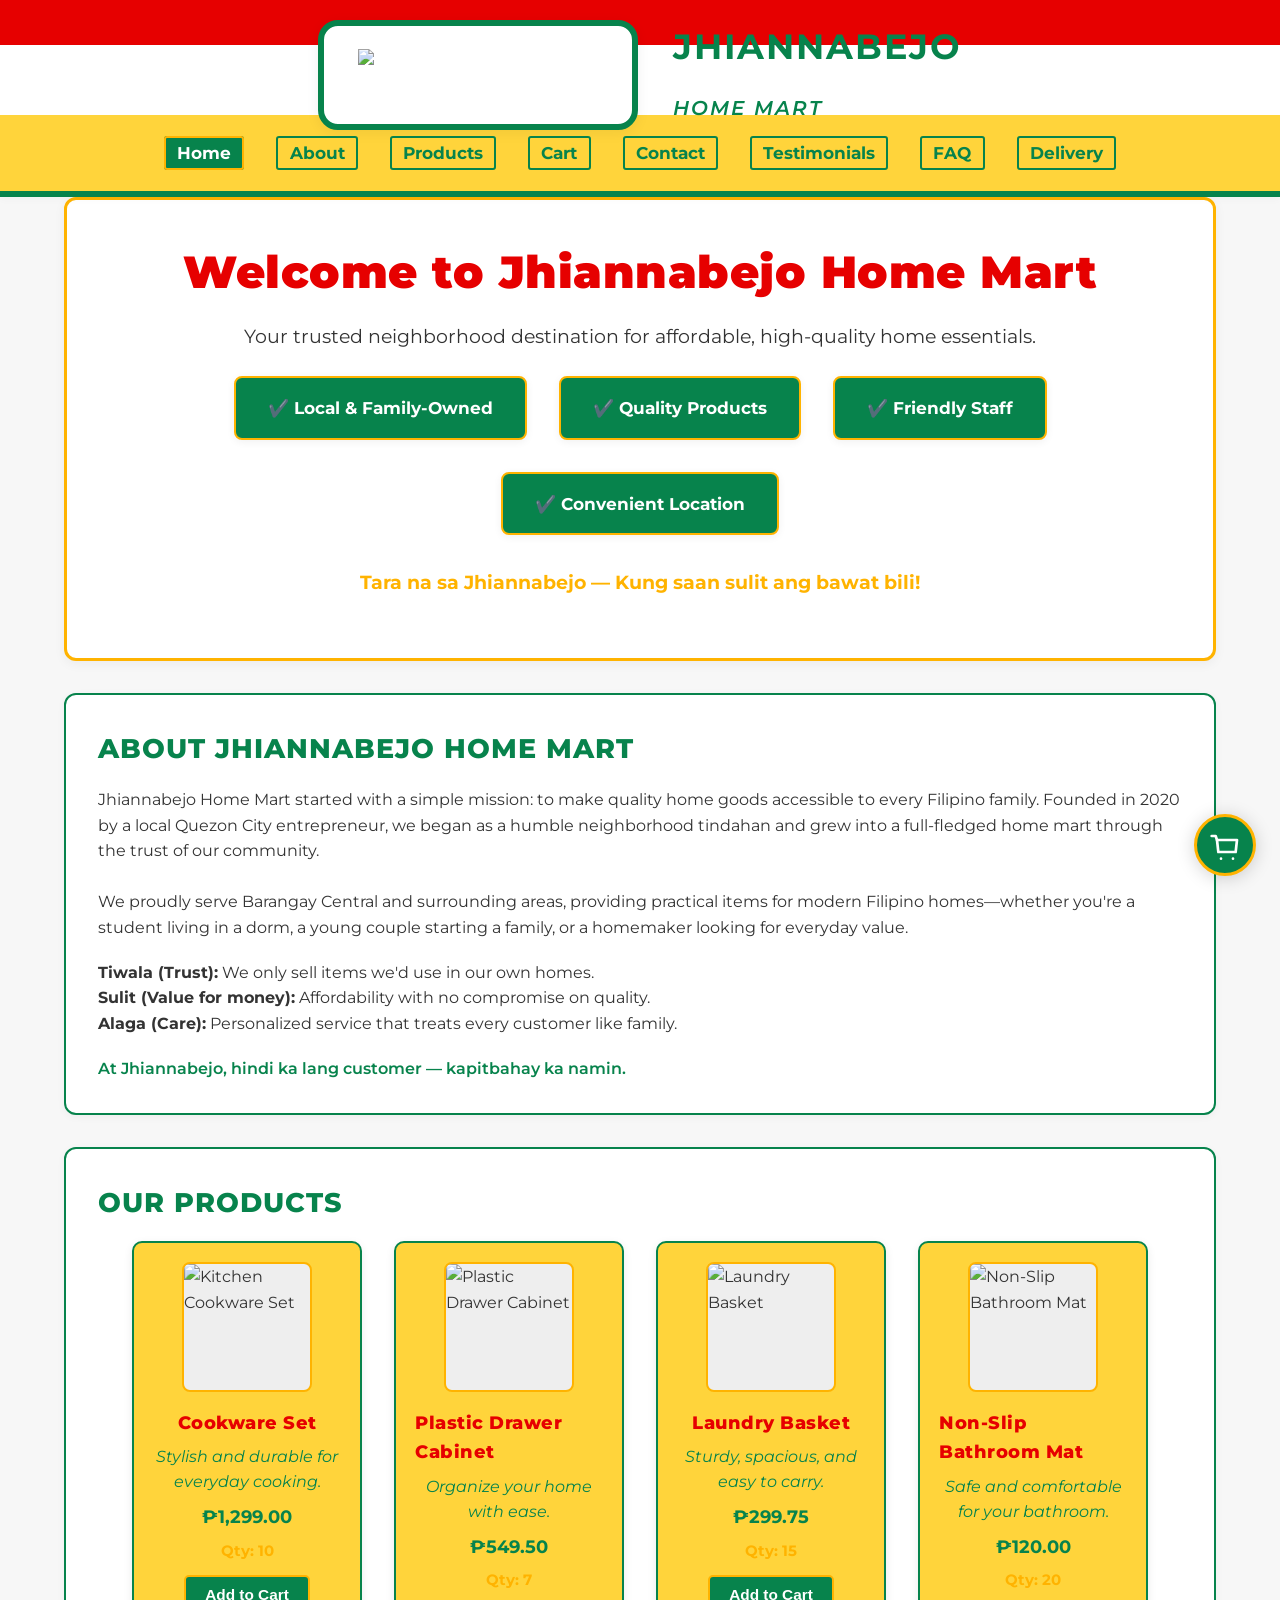
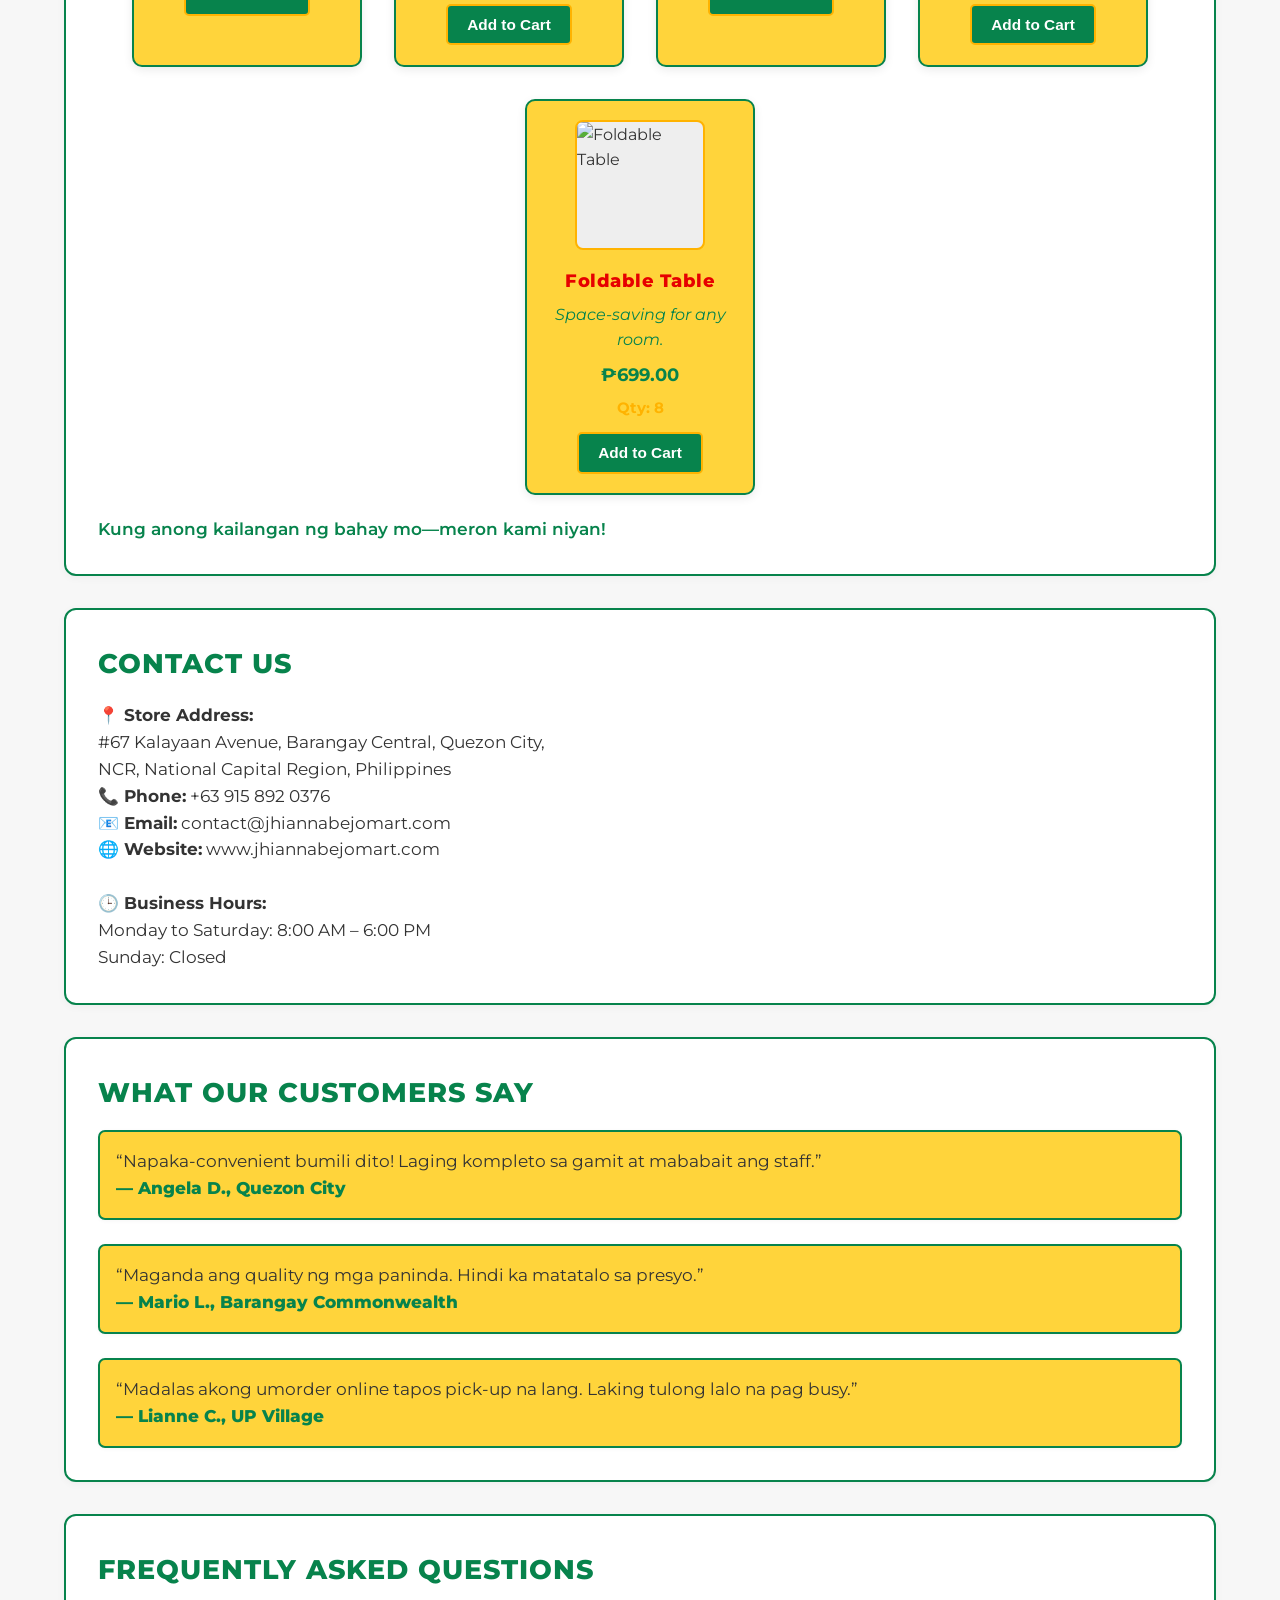
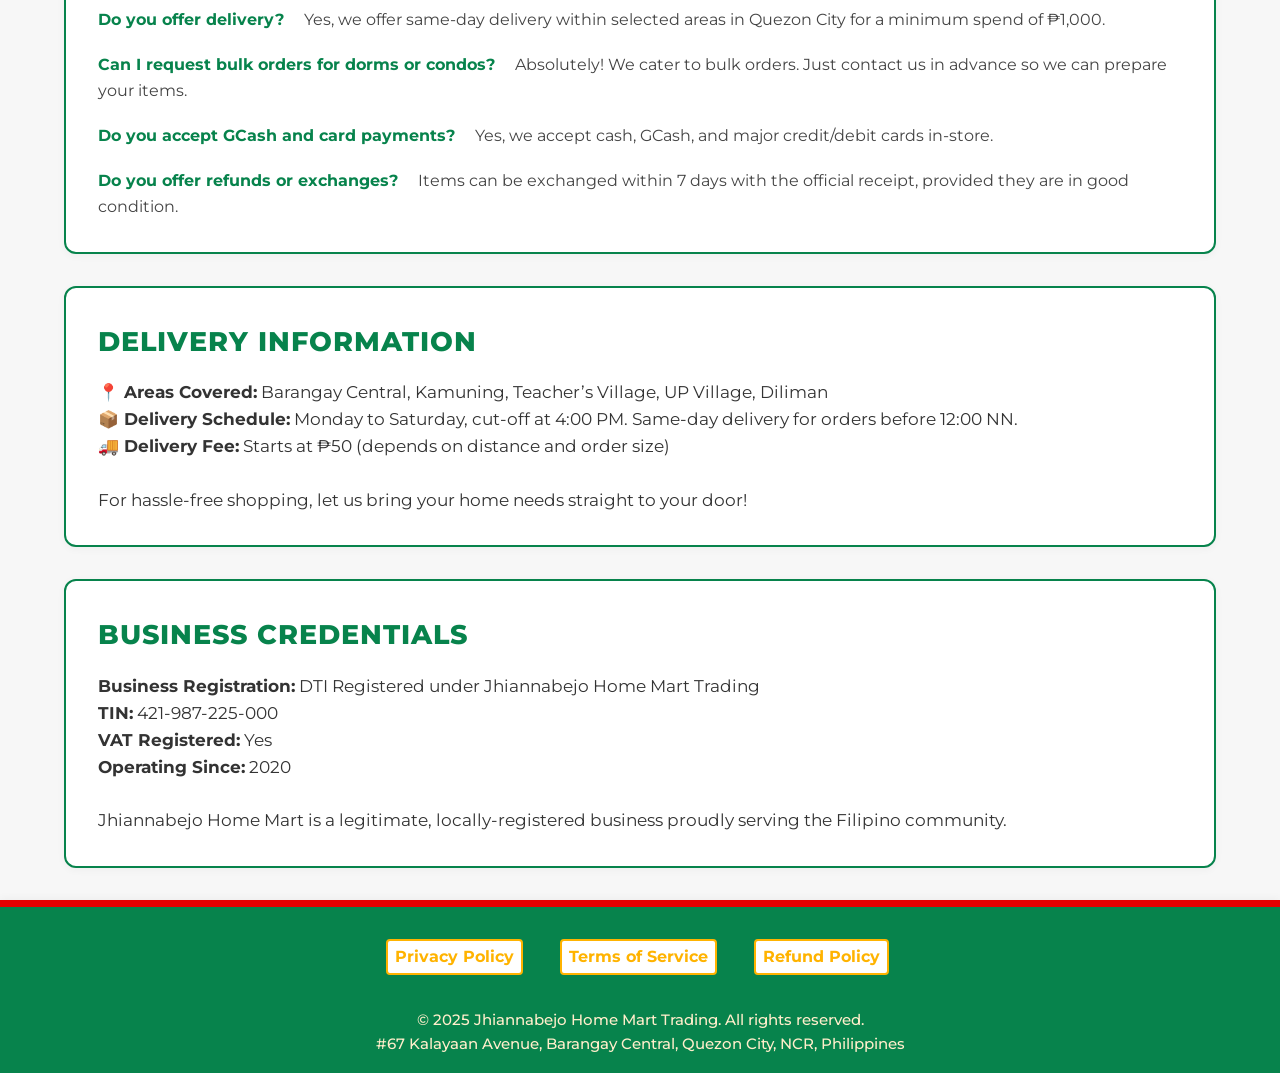
==== index.html @ 243caf9c "index.html" ====
<!DOCTYPE html>
<html lang="en">
<head>
  <meta charset="UTF-8">
  <meta name="viewport" content="width=device-width, initial-scale=1">
  <title>Jhiannabejo Home Mart | Affordable Home Essentials in Quezon City</title>
  <meta name="description" content="Your trusted neighborhood destination for affordable, high-quality home essentials in Quezon City.">
  <link rel="icon" type="image/png" href="image/FAVICON.png">
  <link href="https://fonts.googleapis.com/css?family=Montserrat:400,700&display=swap" rel="stylesheet">
  <style>
    :root {
      --primary: #07834c;
      --accent: #ffb300;
      --red: #e60000;
      --yellow: #ffd43b;
      --orange: #f37c25;
      --bg: #f7f7f7;
      --dark: #263238;
      --text: #333;
      --logo-green: #07834c;
    }
    * {
      box-sizing: border-box;
      margin: 0;
      padding: 0;
    }
    body {
      font-family: 'Montserrat', Arial, sans-serif;
      background: var(--bg);
      color: var(--text);
      line-height: 1.6;
      min-height: 100vh;
      display: flex;
      flex-direction: column;
    }
    header {
      background: linear-gradient(to bottom, var(--red) 0 45px, #fff 45px 115px, var(--yellow) 115px 160px);
      color: #fff;
      padding-bottom: 0.5rem;
      box-shadow: 0 2px 8px rgba(0,0,0,0.03);
      border-bottom: 6px solid var(--primary);
      position: sticky;
      top: 0;
      width: 100%;
      z-index: 1000;
      transition: box-shadow 0.2s;
    }
    .container {
      width: 90%;
      max-width: 1200px;
      margin: 0 auto;
      flex: 1 1 auto;
    }
    .branding {
      display: flex;
      align-items: center;
      gap: 1.2rem;
      margin-bottom: 0.6rem;
      justify-content: center;
      position: relative;
      top: 10px;
    }
    .branding-logo-box {
      display: flex;
      align-items: center;
      justify-content: center;
      background: #fff;
      border-radius: 20px;
      border: 6px solid var(--logo-green);
      box-shadow: 0 3px 14px rgba(0,0,0,0.06);
      padding: 0.2rem 1.5rem 0.2rem 1.5rem;
      min-width: 320px;
      min-height: 110px;
      margin-right: 1rem;
      margin-top: 10px;
      margin-bottom: 10px;
      position: relative;
    }
    .branding-logo-box img {
      display: block;
      max-width: 240px;
      max-height: 90px;
      width: 100%;
      height: auto;
      margin: 0 auto;
    }
    .branding-title {
      font-size: 2.2rem;
      font-weight: 700;
      letter-spacing: 2px;
      color: var(--primary);
      text-align: left;
    }
    nav {
      margin-bottom: 1rem;
      margin-top: 0.2rem;
      position: relative;
    }
    nav ul {
      display: flex;
      flex-wrap: wrap;
      gap: 2rem;
      list-style: none;
      font-weight: 700;
      justify-content: center;
      transition: max-height 0.3s;
    }
    nav a {
      color: var(--primary);
      text-decoration: none;
      padding: 0.28rem 0.7rem;
      border-radius: 3px;
      transition: background 0.2s, color 0.2s;
      font-size: 1.07rem;
      background: var(--yellow);
      border: 2px solid var(--primary);
    }
    nav a:hover, nav a.active {
      background: var(--primary);
      color: #fff;
      border-color: var(--accent);
    }
    .burger {
      display: none;
      flex-direction: column;
      justify-content: center;
      align-items: center;
      width: 40px;
      height: 40px;
      cursor: pointer;
      background: var(--primary);
      border-radius: 8px;
      position: absolute;
      right: 0;
      top: -5px;
      z-index: 1500;
      border: 2px solid var(--accent);
    }
    .burger span {
      display: block;
      width: 27px;
      height: 4px;
      background: #fff;
      margin: 4px 0;
      border-radius: 2px;
      transition: all 0.3s;
    }
    @media (max-width: 900px) {
      nav ul {
        gap: 1rem;
      }
      .container {
        width: 98%;
      }
      section {
        padding: 1.2rem;
      }
    }
    @media (max-width: 700px) {
      .branding-logo-box {
        min-width: 160px;
        min-height: 60px;
        padding: 0.1rem 0.5rem 0.1rem 0.5rem;
      }
      .branding-logo-box img {
        max-width: 120px;
        max-height: 44px;
      }
      .branding-title {
        font-size: 1.2rem;
      }
      nav ul {
        flex-direction: column;
        align-items: flex-start;
        position: absolute;
        top: 55px;
        right: 0;
        background: #fff;
        box-shadow: 0 4px 16px rgba(0,0,0,0.06);
        border-radius: 0 0 10px 10px;
        padding: 1rem 0 1rem 1rem;
        width: 85vw;
        max-width: 360px;
        z-index: 1200;
        display: none;
        border: 2px solid var(--primary);
      }
      nav ul.open {
        display: flex;
        max-height: 500px;
      }
      .burger {
        display: flex;
      }
      nav {
        min-height: 40px;
        margin-bottom: 0.7rem;
      }
    }
    @media (max-width: 480px) {
      .branding {
        flex-direction: column;
        gap: 0.4rem;
      }
      .branding-title {
        font-size: 1.05rem;
      }
      .branding-logo-box {
        padding: 0.1rem 0.2rem;
        min-width: 110px;
        min-height: 30px;
      }
      .branding-logo-box img {
        max-width: 70px;
        max-height: 26px;
      }
      nav ul {
        gap: 0.3rem;
        font-size: 0.88rem;
      }
      .features .feature {
        min-width: 120px;
        font-size: 0.96rem;
        padding: 0.5rem 1rem;
      }
      .cart-title, section h2 {
        font-size: 1rem;
      }
    }
    .intro {
      background: #fff;
      border-radius: 12px;
      padding: 2.3rem 2rem;
      margin-bottom: 2rem;
      box-shadow: 0 3px 12px rgba(0,0,0,0.05);
      text-align: center;
      border: 3px solid var(--accent);
    }
    .intro h1 {
      color: var(--red);
      font-size: 2.8rem;
      margin-bottom: 0.8rem;
      font-weight: 900;
      letter-spacing: 0.5px;
    }
    .intro p {
      font-size: 1.2rem;
      margin-bottom: 1.5rem;
    }
    .features {
      display: flex;
      flex-wrap: wrap;
      gap: 2rem;
      justify-content: center;
      margin-bottom: 2rem;
    }
    .feature {
      background: var(--logo-green);
      color: #fff;
      padding: 1rem 2rem;
      border-radius: 8px;
      font-weight: 700;
      min-width: 170px;
      text-align: center;
      font-size: 1.07rem;
      box-shadow: 0 2px 8px rgba(0,0,0,0.06);
      border: 2px solid var(--accent);
    }
    section {
      margin-bottom: 2rem;
      background: #fff;
      border-radius: 12px;
      padding: 2rem;
      box-shadow: 0 2px 8px rgba(0,0,0,0.04);
      border: 2px solid var(--logo-green);
    }
    section h2 {
      color: var(--primary);
      margin-bottom: 1rem;
      font-size: 1.7rem;
      letter-spacing: 1px;
      font-weight: 800;
      text-transform: uppercase;
    }
    .products-grid {
      display: flex;
      flex-wrap: wrap;
      gap: 2rem;
      margin-bottom: 1rem;
      justify-content: center;
    }
    .product-card {
      background: var(--yellow);
      border-radius: 10px;
      box-shadow: 0 3px 10px rgba(0,0,0,0.08);
      padding: 1.2rem;
      width: 230px;
      display: flex;
      flex-direction: column;
      align-items: center;
      position: relative;
      border: 2px solid var(--logo-green);
    }
    .product-card img {
      width: 130px;
      height: 130px;
      object-fit: contain;
      background: #eee;
      border-radius: 8px;
      margin-bottom: 1rem;
      border: 2px solid var(--accent);
    }
    .product-card .prod-name {
      font-weight: 800;
      margin-bottom: 0.5rem;
      color: var(--red);
      font-size: 1.15rem;
      letter-spacing: 0.5px;
    }
    .product-card .prod-desc {
      font-size: 0.97rem;
      margin-bottom: 0.5rem;
      text-align: center;
      color: var(--primary);
      font-style: italic;
    }
    .product-card .prod-price {
      color: var(--logo-green);
      font-weight: 700;
      margin-bottom: 0.5rem;
      font-size: 1.12rem;
    }
    .product-card .prod-stock {
      font-size: 0.93rem;
      color: var(--accent);
      margin-bottom: 0.7rem;
      font-weight: 700;
    }
    .product-card button {
      background: var(--logo-green);
      color: #fff;
      border: none;
      padding: 0.6rem 1.2rem;
      border-radius: 5px;
      font-size: 0.96rem;
      font-weight: 700;
      cursor: pointer;
      transition: background 0.2s, color 0.2s;
      border: 2px solid var(--accent);
    }
    .product-card button:hover {
      background: var(--accent);
      color: var(--logo-green);
      border-color: var(--logo-green);
    }
    .about-section, .contact-section, .testimonials-section, .faq-section, .delivery-section, .credentials-section {
      margin-bottom: 2rem;
    }
    .contact-details, .delivery-details, .credentials-details {
      font-size: 1.05rem;
      margin-top: 0.5rem;
    }
    .testimonials-list {
      display: flex;
      flex-direction: column;
      gap: 1.5rem;
      margin-top: 1rem;
    }
    .testimonial {
      background: var(--yellow);
      padding: 1rem;
      border-radius: 7px;
      box-shadow: 0 1px 4px rgba(0,0,0,0.04);
      border: 2px solid var(--logo-green);
      font-size: 1.05rem;
    }
    .testimonial strong {
      color: var(--primary);
      font-size: 1.05rem;
      font-weight: 800;
    }
    .faq-list {
      margin-top: 1rem;
      display: flex;
      flex-direction: column;
      gap: 1.2rem;
    }
    .faq-q {
      font-weight: 700;
      color: var(--primary);
      margin-bottom: 0.2rem;
      font-size: 1.01rem;
    }
    .faq-a {
      margin-left: 1rem;
      color: #444;
      font-size: 0.97rem;
    }
    footer {
      background: var(--logo-green);
      color: #fff;
      padding: 2rem 0 1rem 0;
      margin-top: auto;
      border-top: 7px solid var(--red);
      box-shadow: 0 -2px 8px rgba(0,0,0,0.04);
    }
    .footer-container {
      width: 90%;
      max-width: 1200px;
      margin: 0 auto;
      display: flex;
      flex-direction: column;
      align-items: center;
      gap: 1rem;
    }
    .footer-links {
      display: flex;
      gap: 2rem;
      margin-bottom: 0.7rem;
    }
    .footer-links a {
      color: var(--accent);
      text-decoration: none;
      font-weight: 700;
      font-size: 1rem;
      transition: color 0.2s;
      padding: 0.18rem 0.45rem;
      border-radius: 4px;
      background: #fff;
      border: 2px solid var(--accent);
      margin-right: 0.3rem;
    }
    .footer-links a:hover {
      color: var(--logo-green);
      background: var(--accent);
      border-color: var(--logo-green);
    }
    .footer-info {
      text-align: center;
      font-size: 0.95rem;
      color: #ffeecb;
      margin-top: 0.4rem;
      font-weight: 500;
    }
    /* Floating Cart Button */
    .cart-float-btn {
      position: fixed;
      right: 24px;
      bottom: 24px;
      z-index: 2000;
      width: 62px;
      height: 62px;
      background: var(--primary);
      color: #fff;
      border-radius: 50%;
      box-shadow: 0 2px 18px rgba(0,0,0,0.18);
      display: flex;
      align-items: center;
      justify-content: center;
      font-size: 2.2rem;
      cursor: pointer;
      border: 3px solid var(--accent);
      transition: background 0.2s, color 0.2s, box-shadow 0.2s;
    }
    .cart-float-btn:hover {
      background: var(--accent);
      color: var(--primary);
      box-shadow: 0 4px 24px rgba(0,0,0,0.25);
      border-color: var(--primary);
    }
    .cart-float-count {
      position: absolute;
      top: 8px;
      right: 10px;
      background: var(--red);
      color: #fff;
      font-size: 1rem;
      font-weight: 700;
      padding: 3px 8px;
      border-radius: 12px;
      z-index: 2110;
      border: 2px solid #fff;
      min-width: 23px;
      text-align: center;
    }
    /* Cart Popup Modal */
    .cart-popup-modal {
      position: fixed;
      right: 0;
      bottom: 0;
      left: 0;
      top: 0;
      width: 100vw;
      height: 100vh;
      z-index: 3000;
      background: rgba(0,0,0,0.45);
      display: none;
      align-items: center;
      justify-content: center;
      transition: opacity 0.2s;
    }
    .cart-popup-modal.active {
      display: flex;
      animation: fadeIn 0.2s;
    }
    @keyframes fadeIn {
      from { opacity: 0; }
      to { opacity: 1; }
    }
    .cart-popup-content {
      background: #fff;
      border-radius: 14px;
      min-width: 320px;
      max-width: 99vw;
      box-shadow: 0 4px 32px rgba(0,0,0,0.28);
      padding: 2rem 1.2rem 1.7rem 1.2rem;
      position: relative;
      border: 4px solid var(--primary);
      color: var(--text);
      text-align: center;
      max-height: 80vh;
      overflow-y: auto;
    }
    .cart-popup-close {
      position: absolute;
      top: 13px;
      right: 17px;
      background: var(--accent);
      color: var(--primary);
      font-size: 1.4rem;
      font-weight: 900;
      border: none;
      border-radius: 50%;
      width: 33px;
      height: 33px;
      cursor: pointer;
      box-shadow: 0 2px 6px rgba(0,0,0,0.09);
      transition: background 0.16s;
    }
    .cart-popup-close:hover {
      background: var(--primary);
      color: #fff;
    }
    .cart-popup-title {
      font-size: 1.24rem;
      font-weight: 700;
      color: var(--primary);
      margin-bottom: 1rem;
      letter-spacing: 0.5px;
    }
    .cart-popup-list {
      margin-bottom: 1.2rem;
      text-align: left;
      font-size: 1.07rem;
    }
    .cart-popup-list table {
      width: 100%;
      border-collapse: collapse;
      background: var(--yellow);
      border-radius: 7px;
      margin-bottom: 1rem;
    }
    .cart-popup-list th, .cart-popup-list td {
      padding: 0.6rem;
      text-align: left;
      border-bottom: 1px solid #e0e0e0;
      font-size: 1.01rem;
    }
    .cart-popup-list th {
      background: var(--accent);
      color: var(--primary);
      font-weight: 800;
      border-radius: 7px 7px 0 0;
    }
    .cart-popup-list td {
      background: var(--yellow);
    }
    .cart-popup-list .cart-popup-remove-btn {
      background: var(--accent);
      color: var(--primary);
      border: none;
      border-radius: 5px;
      padding: 0.3rem 0.9rem;
      font-size: 0.99rem;
      font-weight: 700;
      cursor: pointer;
      margin: 0 2px;
      transition: background 0.2s, color 0.2s;
      box-shadow: 0 1px 4px rgba(0,0,0,0.07);
    }
    .cart-popup-list .cart-popup-remove-btn:hover {
      background: var(--red);
      color: #fff;
    }
    .cart-popup-total {
      font-weight: 800;
      font-size: 1.15rem;
      color: var(--red);
      margin-bottom: 1.2rem;
      text-align: right;
    }
    .cart-popup-empty {
      font-style: italic;
      color: #888;
      margin-bottom: 1.1rem;
    }
    .cart-popup-checkout {
      background: var(--primary);
      color: #fff;
      font-weight: 700;
      padding: 0.7rem 2.2rem;
      border: none;
      border-radius: 7px;
      font-size: 1.09rem;
      cursor: pointer;
      transition: background 0.2s, color 0.2s;
      border: 2px solid var(--accent);
      margin-top: 0.4rem;
      margin-bottom: 0.2rem;
      box-shadow: 0 1px 8px rgba(0,0,0,0.08);
    }
    .cart-popup-checkout:hover {
      background: var(--accent);
      color: var(--primary);
      border-color: var(--primary);
    }
    @media (max-width: 600px) {
      .cart-popup-content {
        min-width: 88vw;
        padding: 1.1rem 0.4rem 1.1rem 0.4rem;
      }
    }
  </style>
</head>
<body>
  <header id="main-header">
    <div class="container">
      <div class="branding">
        <div class="branding-logo-box">
          <!-- LOGO: ![image1](image1) -->
          <img src="image/LOGO.png" alt="Jhiannabejo Home Mart Logo">
        </div>
        <span class="branding-title">
          JHIANNABEJO<br>
          <span style="font-size:1.25rem; color:var(--logo-green); font-style:italic; font-weight:600;">HOME MART</span>
        </span>
      </div>
      <nav>
        <div class="burger" id="burger-menu" aria-label="Menu" tabindex="0">
          <span></span>
          <span></span>
          <span></span>
        </div>
        <ul id="nav-list">
          <li><a href="#" class="active">Home</a></li>
          <li><a href="#about">About</a></li>
          <li><a href="#products">Products</a></li>
          <li><a href="#cart">Cart</a></li>
          <li><a href="#contact">Contact</a></li>
          <li><a href="#testimonials">Testimonials</a></li>
          <li><a href="#faq">FAQ</a></li>
          <li><a href="#delivery">Delivery</a></li>
        </ul>
      </nav>
    </div>
  </header>

  <div class="container">
    <div class="intro">
      <h1>Welcome to Jhiannabejo Home Mart</h1>
      <p>Your trusted neighborhood destination for affordable, high-quality home essentials.</p>
      <div class="features">
        <div class="feature">✔️ Local & Family-Owned</div>
        <div class="feature">✔️ Quality Products</div>
        <div class="feature">✔️ Friendly Staff</div>
        <div class="feature">✔️ Convenient Location</div>
      </div>
      <p style="font-weight:700;color:var(--accent);margin-top:1rem;">Tara na sa Jhiannabejo — Kung saan sulit ang bawat bili!</p>
    </div>

    <section id="about" class="about-section">
      <h2>About Jhiannabejo Home Mart</h2>
      <p>
        Jhiannabejo Home Mart started with a simple mission: to make quality home goods accessible to every Filipino family. Founded in 2020 by a local Quezon City entrepreneur, we began as a humble neighborhood tindahan and grew into a full-fledged home mart through the trust of our community.<br><br>
        We proudly serve Barangay Central and surrounding areas, providing practical items for modern Filipino homes—whether you're a student living in a dorm, a young couple starting a family, or a homemaker looking for everyday value.
      </p>
      <ul style="margin-top:1.2rem;list-style:none;padding-left:0;">
        <li><strong>Tiwala (Trust):</strong> We only sell items we'd use in our own homes.</li>
        <li><strong>Sulit (Value for money):</strong> Affordability with no compromise on quality.</li>
        <li><strong>Alaga (Care):</strong> Personalized service that treats every customer like family.</li>
      </ul>
      <p style="margin-top:1.2rem;color:var(--primary);font-weight:600;">At Jhiannabejo, hindi ka lang customer — kapitbahay ka namin.</p>
    </section>

    <section id="products">
      <h2>Our Products</h2>
      <div class="products-grid">
        <!-- Example Product 1 -->
        <div class="product-card">
          <img src="image/placeholder1.png" alt="Kitchen Cookware Set">
          <span class="prod-name">Cookware Set</span>
          <span class="prod-desc">Stylish and durable for everyday cooking.</span>
          <span class="prod-price">₱1,299.00</span>
          <span class="prod-stock">Qty: 10</span>
          <button onclick="addToCart('Cookware Set', 1299, 1, event)">Add to Cart</button>
        </div>
        <!-- Example Product 2 -->
        <div class="product-card">
          <img src="image/placeholder2.png" alt="Plastic Drawer Cabinet">
          <span class="prod-name">Plastic Drawer Cabinet</span>
          <span class="prod-desc">Organize your home with ease.</span>
          <span class="prod-price">₱549.50</span>
          <span class="prod-stock">Qty: 7</span>
          <button onclick="addToCart('Plastic Drawer Cabinet', 549.5, 1, event)">Add to Cart</button>
        </div>
        <!-- Example Product 3 -->
        <div class="product-card">
          <img src="image/placeholder3.png" alt="Laundry Basket">
          <span class="prod-name">Laundry Basket</span>
          <span class="prod-desc">Sturdy, spacious, and easy to carry.</span>
          <span class="prod-price">₱299.75</span>
          <span class="prod-stock">Qty: 15</span>
          <button onclick="addToCart('Laundry Basket', 299.75, 1, event)">Add to Cart</button>
        </div>
        <!-- Example Product 4 -->
        <div class="product-card">
          <img src="image/placeholder4.png" alt="Non-Slip Bathroom Mat">
          <span class="prod-name">Non-Slip Bathroom Mat</span>
          <span class="prod-desc">Safe and comfortable for your bathroom.</span>
          <span class="prod-price">₱120.00</span>
          <span class="prod-stock">Qty: 20</span>
          <button onclick="addToCart('Non-Slip Bathroom Mat', 120, 1, event)">Add to Cart</button>
        </div>
        <!-- Example Product 5 -->
        <div class="product-card">
          <img src="image/placeholder5.png" alt="Foldable Table">
          <span class="prod-name">Foldable Table</span>
          <span class="prod-desc">Space-saving for any room.</span>
          <span class="prod-price">₱699.00</span>
          <span class="prod-stock">Qty: 8</span>
          <button onclick="addToCart('Foldable Table', 699, 1, event)">Add to Cart</button>
        </div>
      </div>
      <p style="margin-top:1.3rem;font-size:1.05rem;color:var(--primary);font-weight:600;">
        Kung anong kailangan ng bahay mo—meron kami niyan!
      </p>
    </section>

    <!-- Removed Cart Section as marked in red box on screenshot -->

    <section id="contact" class="contact-section">
      <h2>Contact Us</h2>
      <div class="contact-details">
        <strong>📍 Store Address:</strong><br>
        #67 Kalayaan Avenue, Barangay Central, Quezon City,<br>
        NCR, National Capital Region, Philippines<br>
        <strong>📞 Phone:</strong> +63 915 892 0376<br>
        <strong>📧 Email:</strong> contact@jhiannabejomart.com<br>
        <strong>🌐 Website:</strong> www.jhiannabejomart.com
        <br><br>
        <strong>🕒 Business Hours:</strong><br>
        Monday to Saturday: 8:00 AM – 6:00 PM<br>
        Sunday: Closed
      </div>
    </section>

    <section id="testimonials" class="testimonials-section">
      <h2>What Our Customers Say</h2>
      <div class="testimonials-list">
        <div class="testimonial">
          <span>“Napaka-convenient bumili dito! Laging kompleto sa gamit at mababait ang staff.”</span><br>
          <strong>— Angela D., Quezon City</strong>
        </div>
        <div class="testimonial">
          <span>“Maganda ang quality ng mga paninda. Hindi ka matatalo sa presyo.”</span><br>
          <strong>— Mario L., Barangay Commonwealth</strong>
        </div>
        <div class="testimonial">
          <span>“Madalas akong umorder online tapos pick-up na lang. Laking tulong lalo na pag busy.”</span><br>
          <strong>— Lianne C., UP Village</strong>
        </div>
      </div>
    </section>

    <section id="faq" class="faq-section">
      <h2>Frequently Asked Questions</h2>
      <div class="faq-list">
        <div>
          <span class="faq-q">Do you offer delivery?</span>
          <span class="faq-a">Yes, we offer same-day delivery within selected areas in Quezon City for a minimum spend of ₱1,000.</span>
        </div>
        <div>
          <span class="faq-q">Can I request bulk orders for dorms or condos?</span>
          <span class="faq-a">Absolutely! We cater to bulk orders. Just contact us in advance so we can prepare your items.</span>
        </div>
        <div>
          <span class="faq-q">Do you accept GCash and card payments?</span>
          <span class="faq-a">Yes, we accept cash, GCash, and major credit/debit cards in-store.</span>
        </div>
        <div>
          <span class="faq-q">Do you offer refunds or exchanges?</span>
          <span class="faq-a">Items can be exchanged within 7 days with the official receipt, provided they are in good condition.</span>
        </div>
      </div>
    </section>

    <section id="delivery" class="delivery-section">
      <h2>Delivery Information</h2>
      <div class="delivery-details">
        <strong>📍 Areas Covered:</strong> Barangay Central, Kamuning, Teacher’s Village, UP Village, Diliman<br>
        <strong>📦 Delivery Schedule:</strong> Monday to Saturday, cut-off at 4:00 PM. Same-day delivery for orders before 12:00 NN.<br>
        <strong>🚚 Delivery Fee:</strong> Starts at ₱50 (depends on distance and order size)<br>
        <br>
        For hassle-free shopping, let us bring your home needs straight to your door!
      </div>
    </section>

    <section class="credentials-section">
      <h2>Business Credentials</h2>
      <div class="credentials-details">
        <strong>Business Registration:</strong> DTI Registered under Jhiannabejo Home Mart Trading<br>
        <strong>TIN:</strong> 421-987-225-000<br>
        <strong>VAT Registered:</strong> Yes<br>
        <strong>Operating Since:</strong> 2020<br>
        <br>
        Jhiannabejo Home Mart is a legitimate, locally-registered business proudly serving the Filipino community.
      </div>
    </section>
  </div>

  <div class="cart-float-btn" id="cartFloatBtn" title="View Cart">
    <span id="cartFloatIcon" aria-label="Shopping Cart" style="display:inline-block;">
      <!-- SVG Cart Icon -->
      <svg width="32" height="32" viewBox="0 0 24 24" fill="none" style="display:inline-block;vertical-align:middle;" xmlns="http://www.w3.org/2000/svg">
        <path d="M6 6H21L20 15H7L6 6Z" stroke="white" stroke-width="2" stroke-linecap="round" stroke-linejoin="round"/>
        <circle cx="9" cy="20" r="1" fill="white"/>
        <circle cx="18" cy="20" r="1" fill="white"/>
        <path d="M6 6L5 3H2" stroke="white" stroke-width="2" stroke-linecap="round" stroke-linejoin="round"/>
      </svg>
    </span>
    <span class="cart-float-count" id="cartFloatCount" style="display:none;">0</span>
  </div>
  <div class="cart-popup-modal" id="cartPopupModal">
    <div class="cart-popup-content">
      <button class="cart-popup-close" id="cartPopupClose" title="Close">&times;</button>
      <div class="cart-popup-title">Total Belanja</div>
      <div class="cart-popup-list" id="cartPopupList">
        <!-- Cart items will be rendered here -->
      </div>
      <div class="cart-popup-total" id="cartPopupTotal"></div>
      <button class="cart-popup-checkout" id="cartPopupCheckout" onclick="checkout()">Checkout</button>
    </div>
  </div>
  <footer>
    <div class="footer-container">
      <div class="footer-links">
        <a href="privacy-policy.html">Privacy Policy</a>
        <a href="terms.html">Terms of Service</a>
        <a href="refund-policy.html">Refund Policy</a>
      </div>
      <div class="footer-info">
        &copy; 2025 Jhiannabejo Home Mart Trading. All rights reserved.<br>
        #67 Kalayaan Avenue, Barangay Central, Quezon City, NCR, Philippines
      </div>
    </div>
  </footer>
  <script>
    let cart = [];

    function addToCart(name, price, qty, event) {
      event.preventDefault();
      const idx = cart.findIndex(item => item.name === name);
      if (idx > -1) {
        cart[idx].qty += qty;
      } else {
        cart.push({ name, price, qty });
      }
      updateCartFloat();
    }

    function updateCartFloat() {
      const cartFloatCount = document.getElementById('cartFloatCount');
      let totalQty = cart.reduce((sum, item) => sum + item.qty, 0);
      cartFloatCount.textContent = totalQty;
      cartFloatCount.style.display = (totalQty > 0) ? "inline-block" : "none";
    }

    function removeFromCartPopup(idx) {
      cart.splice(idx, 1);
      updateCartFloat();
      renderCartPopup();
    }

    function checkout() {
      window.location.href = 'order-summary.html';
    }

    // Burger menu logic for mobile navigation
    document.addEventListener('DOMContentLoaded', function() {
      const burger = document.getElementById('burger-menu');
      const navList = document.getElementById('nav-list');
      burger.addEventListener('click', function() {
        navList.classList.toggle('open');
        burger.classList.toggle('active');
      });
      Array.from(navList.getElementsByTagName('a')).forEach(function(link) {
        link.addEventListener('click', function() {
          if (window.innerWidth <= 700) {
            navList.classList.remove('open');
            burger.classList.remove('active');
          }
        });
      });
      burger.addEventListener('keydown', function(e) {
        if (e.key === 'Enter' || e.key === ' ') {
          e.preventDefault();
          burger.click();
        }
      });
      window.addEventListener('resize', function() {
        if (window.innerWidth > 700 && navList.classList.contains('open')) {
          navList.classList.remove('open');
          burger.classList.remove('active');
        }
      });
      updateCartFloat();
    });

    // Cart Popup Logic
    function renderCartPopup() {
      const listDiv = document.getElementById('cartPopupList');
      const totalDiv = document.getElementById('cartPopupTotal');
      if (cart.length === 0) {
        listDiv.innerHTML = '<div class="cart-popup-empty">Your cart is empty. Add products to begin shopping!</div>';
        totalDiv.textContent = '';
        document.getElementById('cartPopupCheckout').disabled = true;
      } else {
        let html = '<table><thead><tr><th>Product</th><th>Qty</th><th>Price</th><th>Total</th><th>Remove</th></tr></thead><tbody>';
        let grandTotal = 0;
        cart.forEach((item, idx) => {
          const subtotal = item.price * item.qty;
          grandTotal += subtotal;
          html += `<tr>
            <td>${item.name}</td>
            <td>${item.qty}</td>
            <td>₱${item.price.toFixed(2)}</td>
            <td>₱${subtotal.toFixed(2)}</td>
            <td><button class="cart-popup-remove-btn" onclick="removeFromCartPopup(${idx})">Remove</button></td>
          </tr>`;
        });
        html += '</tbody></table>';
        listDiv.innerHTML = html;
        totalDiv.textContent = "Grand Total: ₱" + grandTotal.toFixed(2);
        document.getElementById('cartPopupCheckout').disabled = false;
      }
    }

    function showCartPopup() {
      renderCartPopup();
      document.getElementById('cartPopupModal').classList.add('active');
    }

    function closeCartPopup() {
      document.getElementById('cartPopupModal').classList.remove('active');
    }

    document.addEventListener('DOMContentLoaded', function() {
      document.getElementById('cartFloatBtn').addEventListener('click', function() {
        showCartPopup();
      });
      document.getElementById('cartPopupClose').addEventListener('click', function() {
        closeCartPopup();
      });
      document.getElementById('cartPopupModal').addEventListener('click', function(e) {
        if (e.target === this) {
          closeCartPopup();
        }
      });
      document.addEventListener('keydown', function(e) {
        if (e.key === "Escape") {
          closeCartPopup();
        }
      });
      updateCartFloat();
    });
  </script>
</body>
</html>
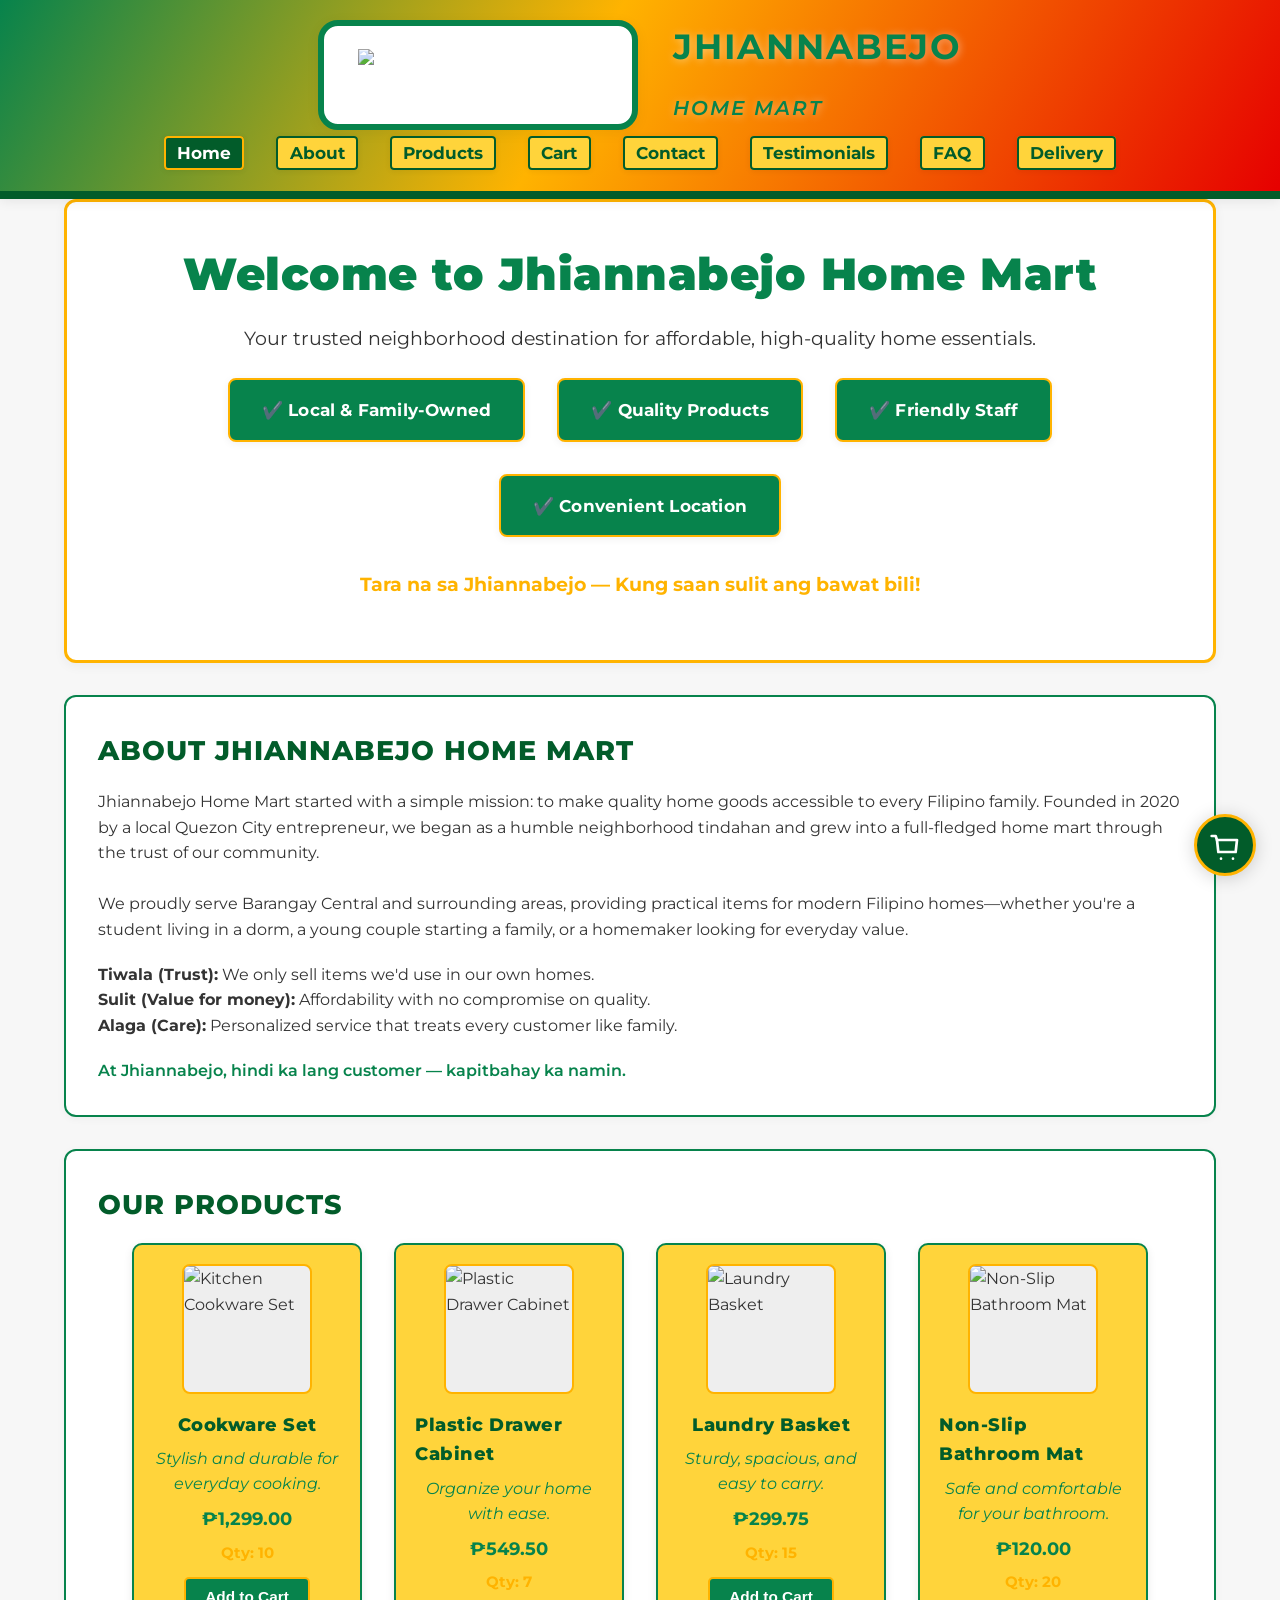
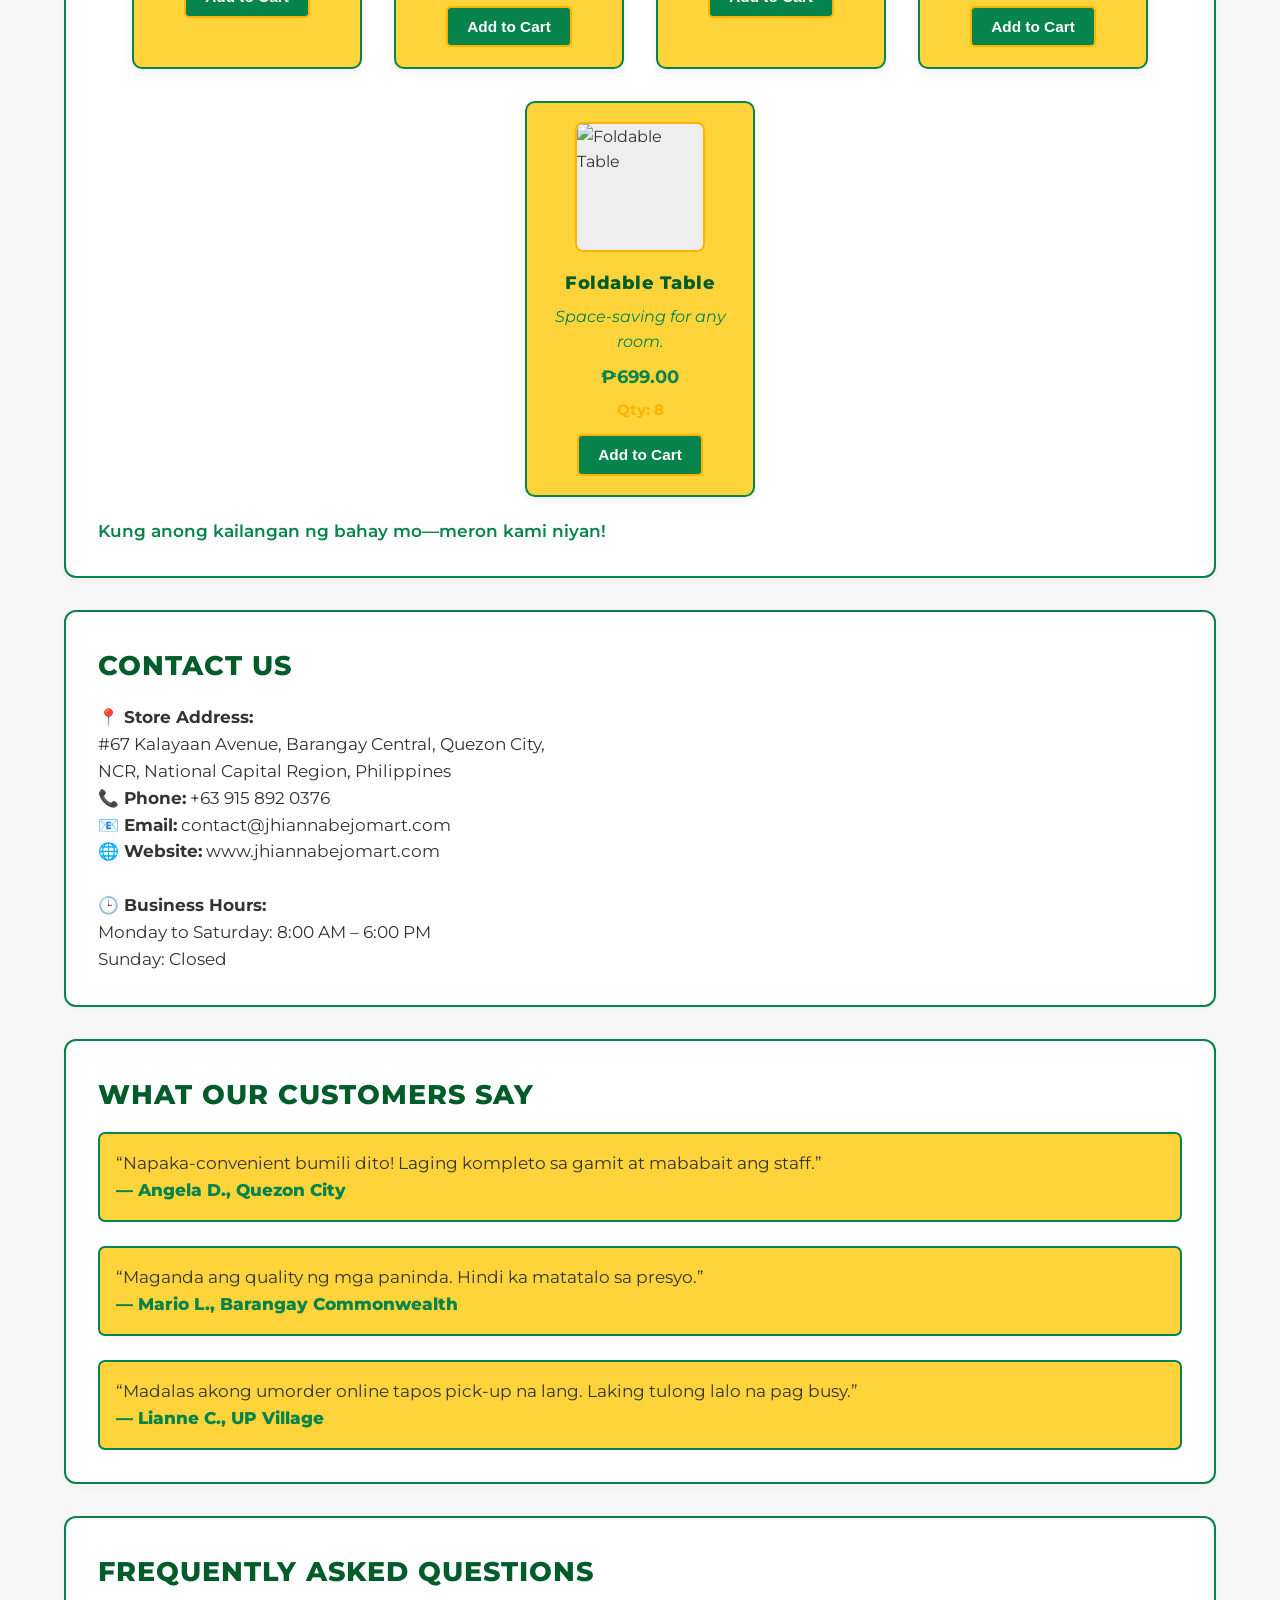
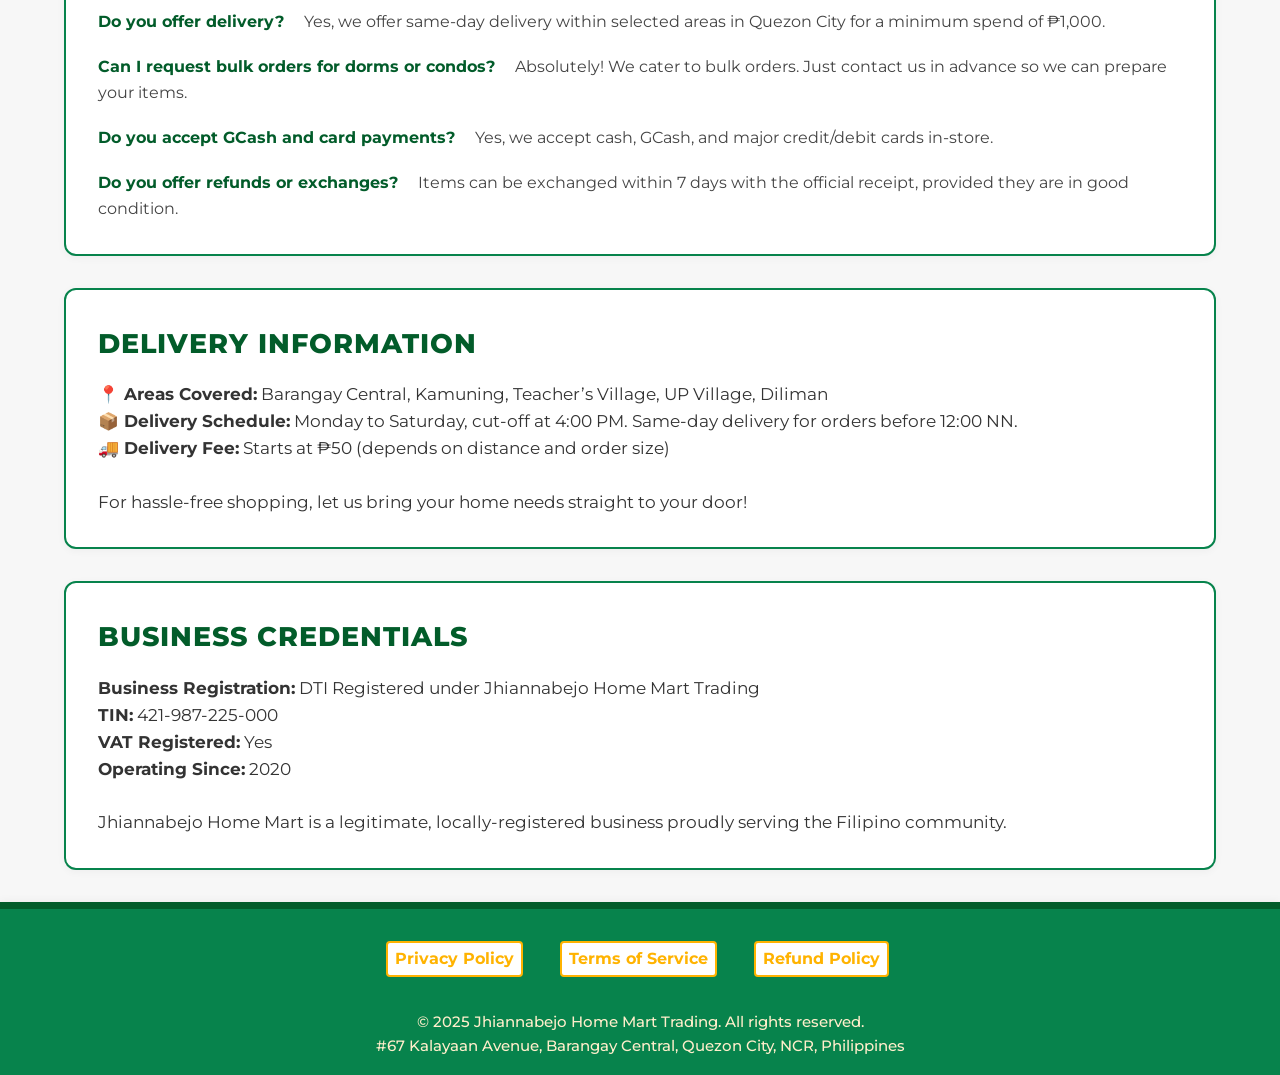
==== commit 5936a686: "index.html" ====
--- a/index.html
+++ b/index.html
@@ -10,10 +10,14 @@
   <style>
     :root {
       --primary: #07834c;
-      --accent: #ffb300;
+      --primary-dark: #025c2a;
+      --accent: #ffd43b;
+      --accent-dark: #ffb300;
+      --header-grad1: #07834c;
+      --header-grad2: #ffb300;
+      --header-grad3: #e60000;
+      --yellow: #ffd43b;
       --red: #e60000;
-      --yellow: #ffd43b;
-      --orange: #f37c25;
       --bg: #f7f7f7;
       --dark: #263238;
       --text: #333;
@@ -34,16 +38,21 @@
       flex-direction: column;
     }
     header {
-      background: linear-gradient(to bottom, var(--red) 0 45px, #fff 45px 115px, var(--yellow) 115px 160px);
+      background: linear-gradient(120deg,
+        var(--header-grad1) 0%,
+        var(--header-grad2) 45%,
+        var(--header-grad3) 100%
+      );
       color: #fff;
       padding-bottom: 0.5rem;
-      box-shadow: 0 2px 8px rgba(0,0,0,0.03);
-      border-bottom: 6px solid var(--primary);
+      box-shadow: 0 2px 12px rgba(0,0,0,0.08);
+      border-bottom: 8px solid var(--primary-dark);
       position: sticky;
       top: 0;
       width: 100%;
       z-index: 1000;
       transition: box-shadow 0.2s;
+      min-height: 160px;
     }
     .container {
       width: 90%;
@@ -90,12 +99,19 @@
       letter-spacing: 2px;
       color: var(--primary);
       text-align: left;
+      text-shadow: 1px 1px 8px #fff7;
     }
     nav {
       margin-bottom: 1rem;
       margin-top: 0.2rem;
       position: relative;
     }
+    .nav-flex-center {
+      display: flex;
+      justify-content: center;
+      align-items: center;
+      position: relative;
+    }
     nav ul {
       display: flex;
       flex-wrap: wrap;
@@ -104,47 +120,58 @@
       font-weight: 700;
       justify-content: center;
       transition: max-height 0.3s;
+      background: transparent;
     }
     nav a {
-      color: var(--primary);
+      color: var(--primary-dark);
       text-decoration: none;
       padding: 0.28rem 0.7rem;
-      border-radius: 3px;
+      border-radius: 4px;
       transition: background 0.2s, color 0.2s;
       font-size: 1.07rem;
-      background: var(--yellow);
-      border: 2px solid var(--primary);
+      background: var(--accent);
+      border: 2px solid var(--primary-dark);
+      box-shadow: 0 1px 6px rgba(0,0,0,0.07);
     }
     nav a:hover, nav a.active {
-      background: var(--primary);
+      background: var(--primary-dark);
       color: #fff;
-      border-color: var(--accent);
-    }
+      border-color: var(--accent-dark);
+    }
+    /* Burger menu - white, no circle, centered, smaller */
     .burger {
       display: none;
       flex-direction: column;
       justify-content: center;
       align-items: center;
-      width: 40px;
-      height: 40px;
+      width: 34px;
+      height: 34px;
       cursor: pointer;
-      background: var(--primary);
-      border-radius: 8px;
+      background: transparent;
+      border-radius: 0;
       position: absolute;
-      right: 0;
+      left: 50%;
+      transform: translateX(-50%);
       top: -5px;
       z-index: 1500;
-      border: 2px solid var(--accent);
+      border: none;
+      box-shadow: none;
+      transition: background 0.2s, border 0.2s;
     }
     .burger span {
       display: block;
-      width: 27px;
-      height: 4px;
+      width: 20px;
+      height: 3.5px;
       background: #fff;
-      margin: 4px 0;
+      margin: 3px 0;
       border-radius: 2px;
       transition: all 0.3s;
     }
+    .burger.active {
+      background: transparent;
+      border: none;
+    }
+    /* Responsive Nav */
     @media (max-width: 900px) {
       nav ul {
         gap: 1rem;
@@ -174,16 +201,17 @@
         align-items: flex-start;
         position: absolute;
         top: 55px;
-        right: 0;
+        left: 50%;
+        transform: translateX(-50%);
         background: #fff;
-        box-shadow: 0 4px 16px rgba(0,0,0,0.06);
-        border-radius: 0 0 10px 10px;
+        box-shadow: 0 4px 16px rgba(0,0,0,0.13);
+        border-radius: 0 0 14px 14px;
         padding: 1rem 0 1rem 1rem;
-        width: 85vw;
-        max-width: 360px;
+        width: 90vw;
+        max-width: 370px;
         z-index: 1200;
         display: none;
-        border: 2px solid var(--primary);
+        border: 3px solid var(--primary-dark);
       }
       nav ul.open {
         display: flex;
@@ -191,6 +219,10 @@
       }
       .burger {
         display: flex;
+        left: 50%;
+        right: unset;
+        top: -5px;
+        margin: 0 auto;
       }
       nav {
         min-height: 40px;
@@ -234,14 +266,15 @@
       margin-bottom: 2rem;
       box-shadow: 0 3px 12px rgba(0,0,0,0.05);
       text-align: center;
-      border: 3px solid var(--accent);
+      border: 3px solid var(--accent-dark);
     }
     .intro h1 {
-      color: var(--red);
+      color: var(--primary);
       font-size: 2.8rem;
       margin-bottom: 0.8rem;
       font-weight: 900;
       letter-spacing: 0.5px;
+      text-shadow: 1px 1px 8px #fff7;
     }
     .intro p {
       font-size: 1.2rem;
@@ -255,7 +288,7 @@
       margin-bottom: 2rem;
     }
     .feature {
-      background: var(--logo-green);
+      background: var(--primary);
       color: #fff;
       padding: 1rem 2rem;
       border-radius: 8px;
@@ -264,7 +297,8 @@
       text-align: center;
       font-size: 1.07rem;
       box-shadow: 0 2px 8px rgba(0,0,0,0.06);
-      border: 2px solid var(--accent);
+      border: 2px solid var(--accent-dark);
+      letter-spacing: 0.2px;
     }
     section {
       margin-bottom: 2rem;
@@ -275,7 +309,7 @@
       border: 2px solid var(--logo-green);
     }
     section h2 {
-      color: var(--primary);
+      color: var(--primary-dark);
       margin-bottom: 1rem;
       font-size: 1.7rem;
       letter-spacing: 1px;
@@ -308,12 +342,12 @@
       background: #eee;
       border-radius: 8px;
       margin-bottom: 1rem;
-      border: 2px solid var(--accent);
+      border: 2px solid var(--accent-dark);
     }
     .product-card .prod-name {
       font-weight: 800;
       margin-bottom: 0.5rem;
-      color: var(--red);
+      color: var(--primary-dark);
       font-size: 1.15rem;
       letter-spacing: 0.5px;
     }
@@ -332,7 +366,7 @@
     }
     .product-card .prod-stock {
       font-size: 0.93rem;
-      color: var(--accent);
+      color: var(--accent-dark);
       margin-bottom: 0.7rem;
       font-weight: 700;
     }
@@ -346,10 +380,10 @@
       font-weight: 700;
       cursor: pointer;
       transition: background 0.2s, color 0.2s;
-      border: 2px solid var(--accent);
+      border: 2px solid var(--accent-dark);
     }
     .product-card button:hover {
-      background: var(--accent);
+      background: var(--accent-dark);
       color: var(--logo-green);
       border-color: var(--logo-green);
     }
@@ -387,7 +421,7 @@
     }
     .faq-q {
       font-weight: 700;
-      color: var(--primary);
+      color: var(--primary-dark);
       margin-bottom: 0.2rem;
       font-size: 1.01rem;
     }
@@ -401,7 +435,7 @@
       color: #fff;
       padding: 2rem 0 1rem 0;
       margin-top: auto;
-      border-top: 7px solid var(--red);
+      border-top: 7px solid var(--primary-dark);
       box-shadow: 0 -2px 8px rgba(0,0,0,0.04);
     }
     .footer-container {
@@ -419,7 +453,7 @@
       margin-bottom: 0.7rem;
     }
     .footer-links a {
-      color: var(--accent);
+      color: var(--accent-dark);
       text-decoration: none;
       font-weight: 700;
       font-size: 1rem;
@@ -427,12 +461,12 @@
       padding: 0.18rem 0.45rem;
       border-radius: 4px;
       background: #fff;
-      border: 2px solid var(--accent);
+      border: 2px solid var(--accent-dark);
       margin-right: 0.3rem;
     }
     .footer-links a:hover {
       color: var(--logo-green);
-      background: var(--accent);
+      background: var(--accent-dark);
       border-color: var(--logo-green);
     }
     .footer-info {
@@ -450,7 +484,7 @@
       z-index: 2000;
       width: 62px;
       height: 62px;
-      background: var(--primary);
+      background: var(--primary-dark);
       color: #fff;
       border-radius: 50%;
       box-shadow: 0 2px 18px rgba(0,0,0,0.18);
@@ -459,14 +493,14 @@
       justify-content: center;
       font-size: 2.2rem;
       cursor: pointer;
-      border: 3px solid var(--accent);
+      border: 3px solid var(--accent-dark);
       transition: background 0.2s, color 0.2s, box-shadow 0.2s;
     }
     .cart-float-btn:hover {
-      background: var(--accent);
-      color: var(--primary);
+      background: var(--accent-dark);
+      color: var(--primary-dark);
       box-shadow: 0 4px 24px rgba(0,0,0,0.25);
-      border-color: var(--primary);
+      border-color: var(--primary-dark);
     }
     .cart-float-count {
       position: absolute;
@@ -515,7 +549,7 @@
       box-shadow: 0 4px 32px rgba(0,0,0,0.28);
       padding: 2rem 1.2rem 1.7rem 1.2rem;
       position: relative;
-      border: 4px solid var(--primary);
+      border: 4px solid var(--primary-dark);
       color: var(--text);
       text-align: center;
       max-height: 80vh;
@@ -525,8 +559,8 @@
       position: absolute;
       top: 13px;
       right: 17px;
-      background: var(--accent);
-      color: var(--primary);
+      background: var(--accent-dark);
+      color: var(--primary-dark);
       font-size: 1.4rem;
       font-weight: 900;
       border: none;
@@ -538,13 +572,13 @@
       transition: background 0.16s;
     }
     .cart-popup-close:hover {
-      background: var(--primary);
+      background: var(--primary-dark);
       color: #fff;
     }
     .cart-popup-title {
       font-size: 1.24rem;
       font-weight: 700;
-      color: var(--primary);
+      color: var(--primary-dark);
       margin-bottom: 1rem;
       letter-spacing: 0.5px;
     }
@@ -567,8 +601,8 @@
       font-size: 1.01rem;
     }
     .cart-popup-list th {
-      background: var(--accent);
-      color: var(--primary);
+      background: var(--accent-dark);
+      color: var(--primary-dark);
       font-weight: 800;
       border-radius: 7px 7px 0 0;
     }
@@ -576,8 +610,8 @@
       background: var(--yellow);
     }
     .cart-popup-list .cart-popup-remove-btn {
-      background: var(--accent);
-      color: var(--primary);
+      background: var(--accent-dark);
+      color: var(--primary-dark);
       border: none;
       border-radius: 5px;
       padding: 0.3rem 0.9rem;
@@ -605,7 +639,7 @@
       margin-bottom: 1.1rem;
     }
     .cart-popup-checkout {
-      background: var(--primary);
+      background: var(--primary-dark);
       color: #fff;
       font-weight: 700;
       padding: 0.7rem 2.2rem;
@@ -614,15 +648,15 @@
       font-size: 1.09rem;
       cursor: pointer;
       transition: background 0.2s, color 0.2s;
-      border: 2px solid var(--accent);
+      border: 2px solid var(--accent-dark);
       margin-top: 0.4rem;
       margin-bottom: 0.2rem;
       box-shadow: 0 1px 8px rgba(0,0,0,0.08);
     }
     .cart-popup-checkout:hover {
-      background: var(--accent);
-      color: var(--primary);
-      border-color: var(--primary);
+      background: var(--accent-dark);
+      color: var(--primary-dark);
+      border-color: var(--primary-dark);
     }
     @media (max-width: 600px) {
       .cart-popup-content {
@@ -646,10 +680,12 @@
         </span>
       </div>
       <nav>
-        <div class="burger" id="burger-menu" aria-label="Menu" tabindex="0">
-          <span></span>
-          <span></span>
-          <span></span>
+        <div class="nav-flex-center">
+          <div class="burger" id="burger-menu" aria-label="Menu" tabindex="0">
+            <span></span>
+            <span></span>
+            <span></span>
+          </div>
         </div>
         <ul id="nav-list">
           <li><a href="#" class="active">Home</a></li>
@@ -675,7 +711,7 @@
         <div class="feature">✔️ Friendly Staff</div>
         <div class="feature">✔️ Convenient Location</div>
       </div>
-      <p style="font-weight:700;color:var(--accent);margin-top:1rem;">Tara na sa Jhiannabejo — Kung saan sulit ang bawat bili!</p>
+      <p style="font-weight:700;color:var(--accent-dark);margin-top:1rem;">Tara na sa Jhiannabejo — Kung saan sulit ang bawat bili!</p>
     </div>
 
     <section id="about" class="about-section">
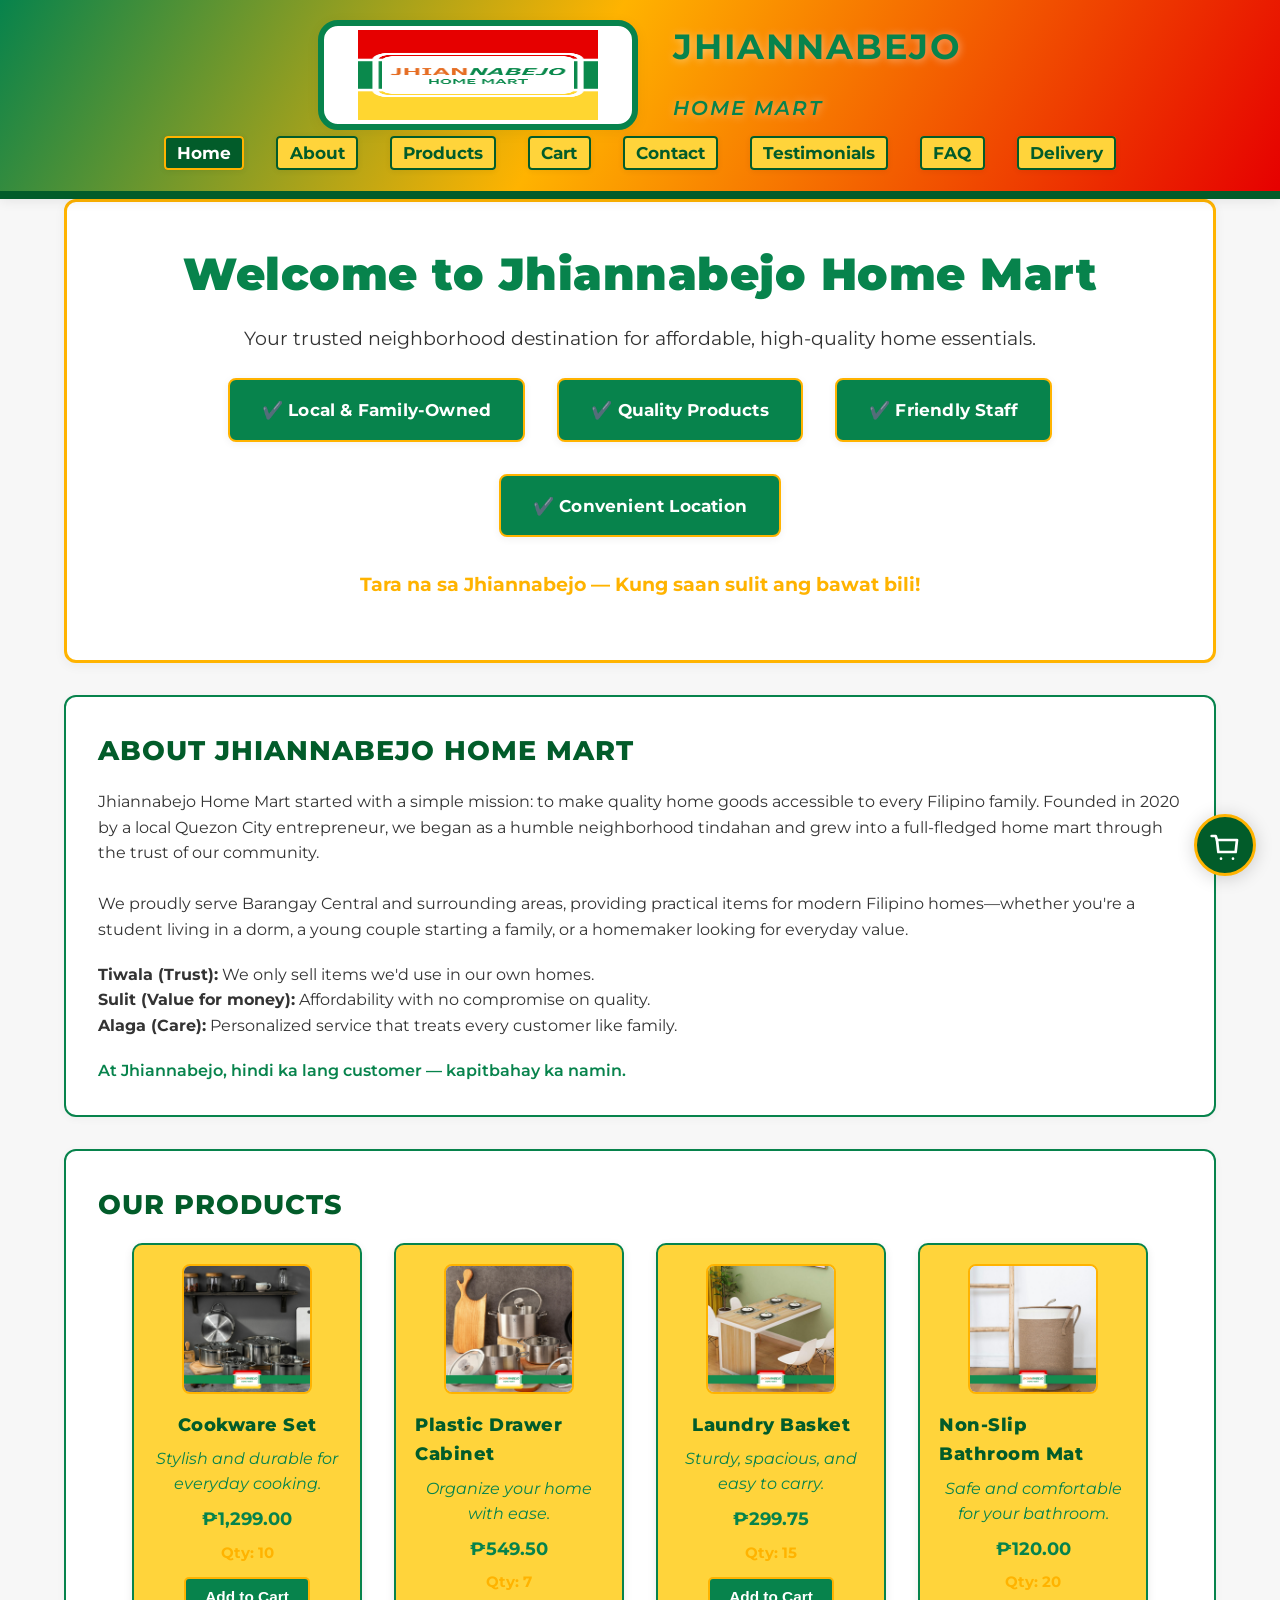
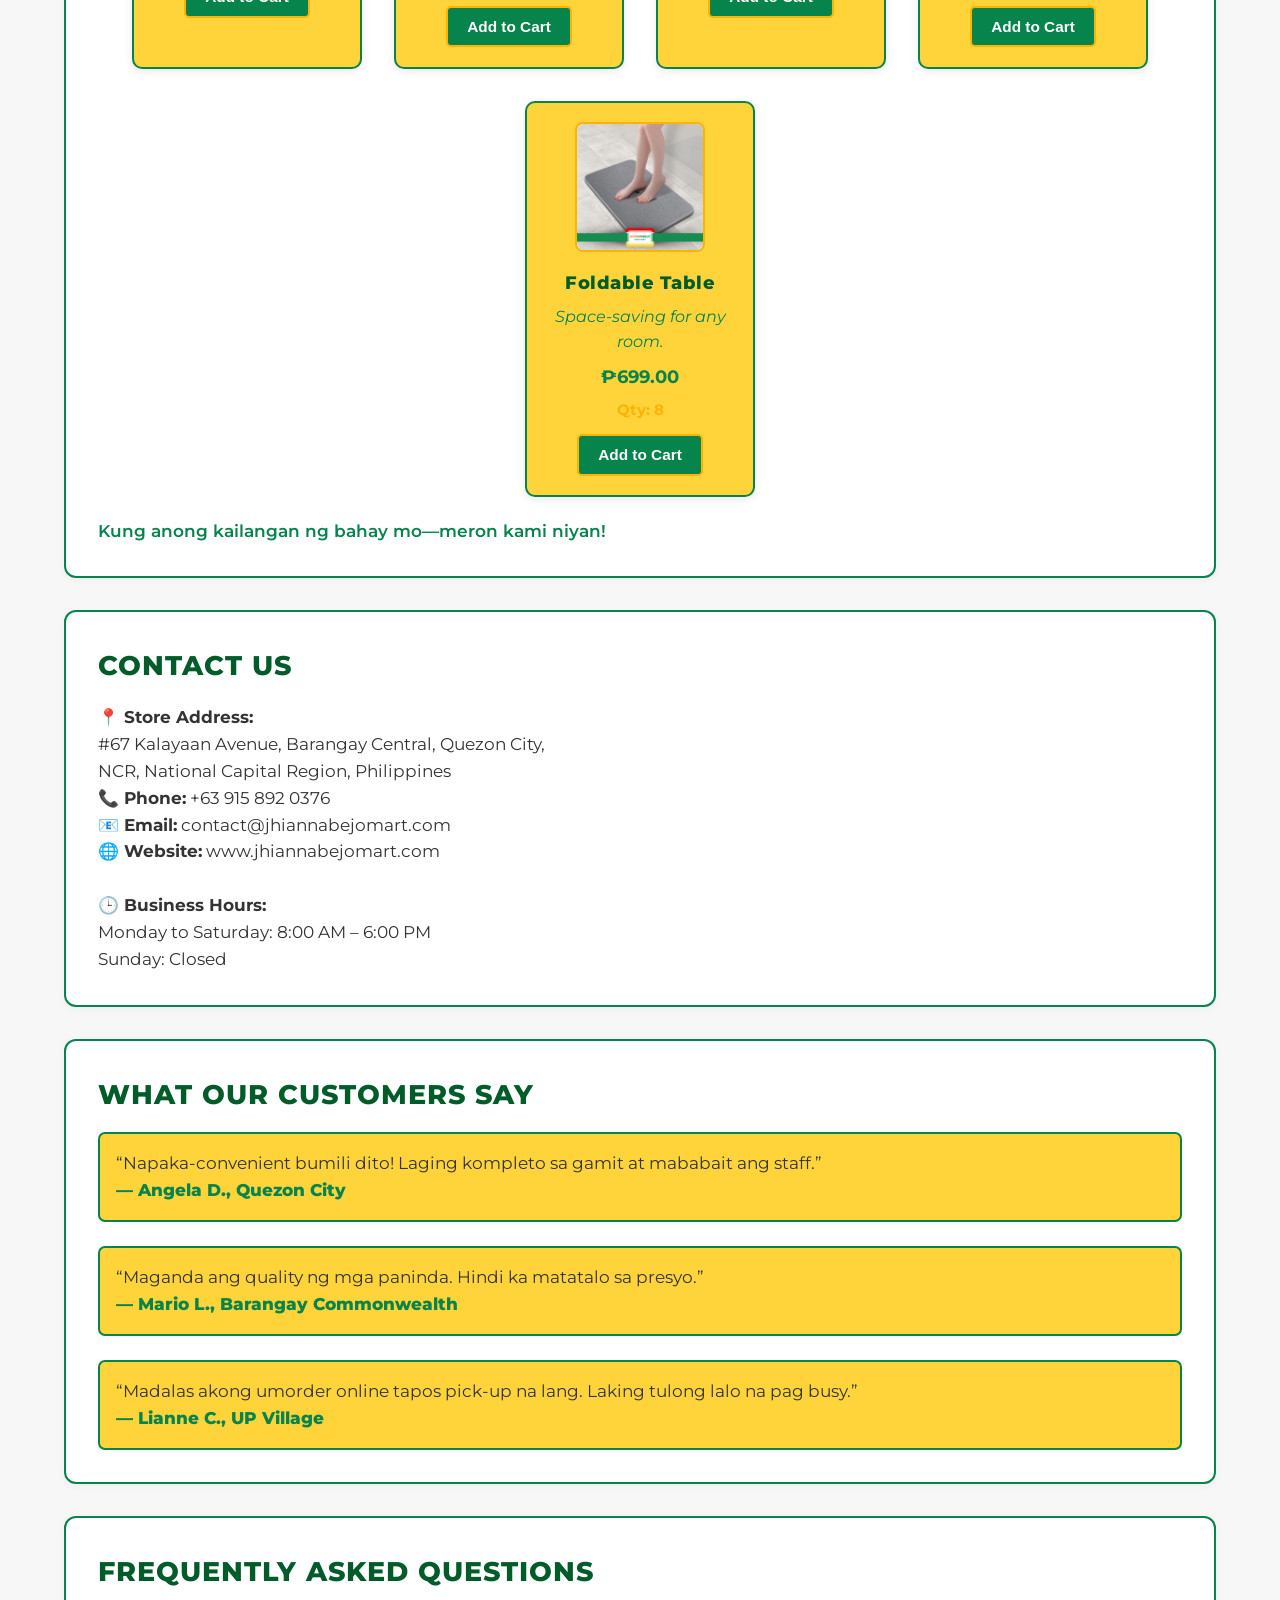
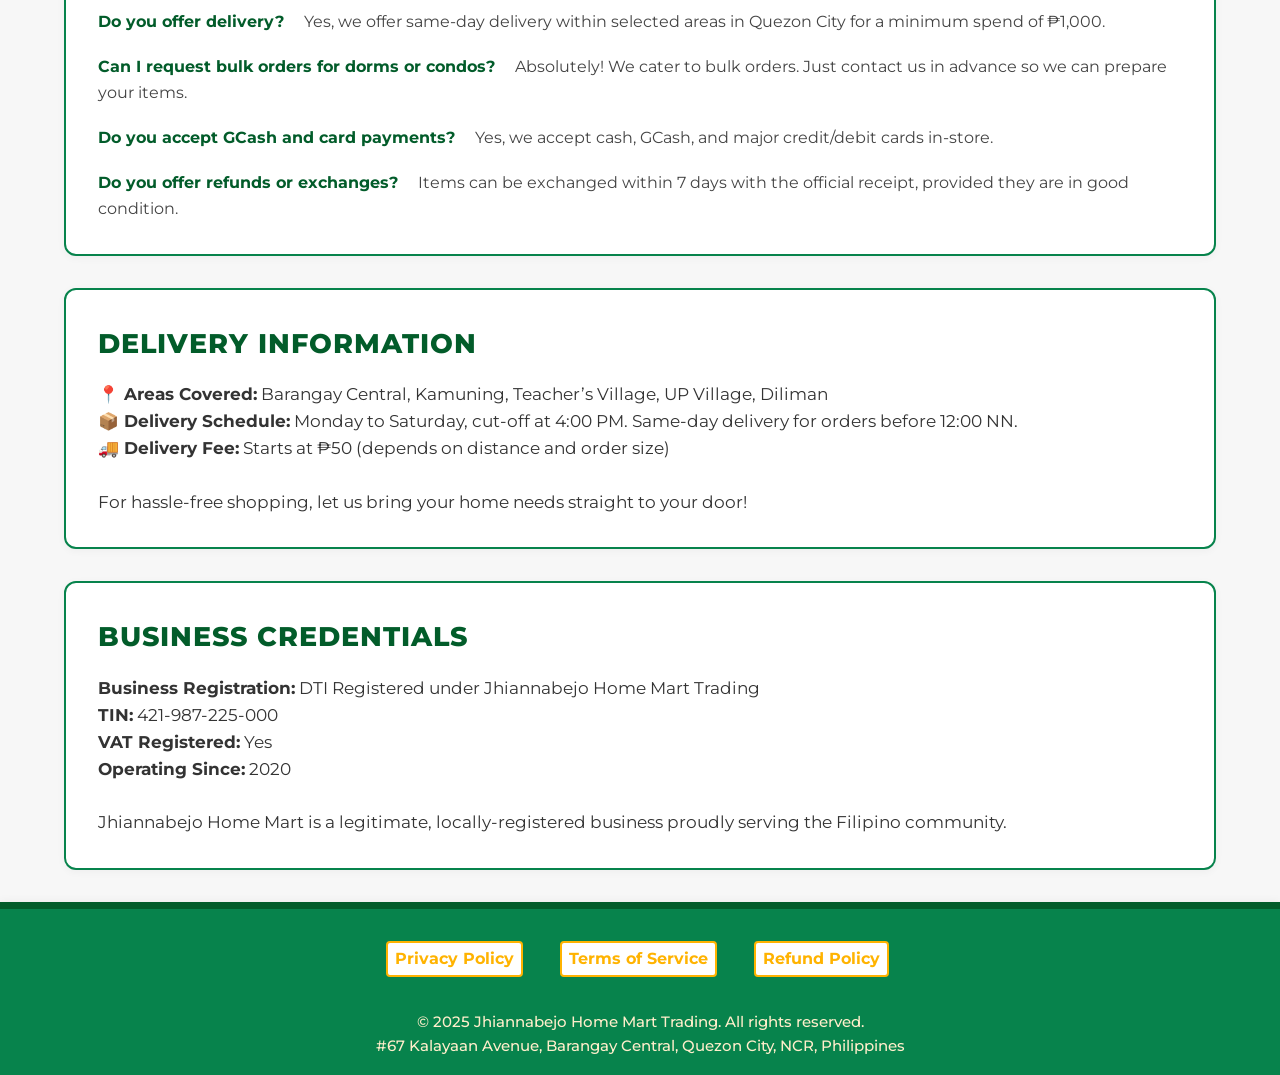
==== commit 5c5e76ba: "Update index.html" ====
--- a/index.html
+++ b/index.html
@@ -5,7 +5,7 @@
   <meta name="viewport" content="width=device-width, initial-scale=1">
   <title>Jhiannabejo Home Mart | Affordable Home Essentials in Quezon City</title>
   <meta name="description" content="Your trusted neighborhood destination for affordable, high-quality home essentials in Quezon City.">
-  <link rel="icon" type="image/png" href="image/FAVICON.png">
+  <link rel="icon" type="images/png" href="images/LOGO.png">
   <link href="https://fonts.googleapis.com/css?family=Montserrat:400,700&display=swap" rel="stylesheet">
   <style>
     :root {
@@ -672,7 +672,7 @@
       <div class="branding">
         <div class="branding-logo-box">
           <!-- LOGO: ![image1](image1) -->
-          <img src="image/LOGO.png" alt="Jhiannabejo Home Mart Logo">
+          <img src="images/LOGO.png" alt="Jhiannabejo Home Mart Logo">
         </div>
         <span class="branding-title">
           JHIANNABEJO<br>
@@ -733,7 +733,7 @@
       <div class="products-grid">
         <!-- Example Product 1 -->
         <div class="product-card">
-          <img src="image/placeholder1.png" alt="Kitchen Cookware Set">
+          <img src="images/Product (1).png" alt="Kitchen Cookware Set">
           <span class="prod-name">Cookware Set</span>
           <span class="prod-desc">Stylish and durable for everyday cooking.</span>
           <span class="prod-price">₱1,299.00</span>
@@ -742,7 +742,7 @@
         </div>
         <!-- Example Product 2 -->
         <div class="product-card">
-          <img src="image/placeholder2.png" alt="Plastic Drawer Cabinet">
+          <img src="images/Product (2).png" alt="Plastic Drawer Cabinet">
           <span class="prod-name">Plastic Drawer Cabinet</span>
           <span class="prod-desc">Organize your home with ease.</span>
           <span class="prod-price">₱549.50</span>
@@ -751,7 +751,7 @@
         </div>
         <!-- Example Product 3 -->
         <div class="product-card">
-          <img src="image/placeholder3.png" alt="Laundry Basket">
+          <img src="images/Product (3).png" alt="Laundry Basket">
           <span class="prod-name">Laundry Basket</span>
           <span class="prod-desc">Sturdy, spacious, and easy to carry.</span>
           <span class="prod-price">₱299.75</span>
@@ -760,7 +760,7 @@
         </div>
         <!-- Example Product 4 -->
         <div class="product-card">
-          <img src="image/placeholder4.png" alt="Non-Slip Bathroom Mat">
+          <img src="images/Product (4).png" alt="Non-Slip Bathroom Mat">
           <span class="prod-name">Non-Slip Bathroom Mat</span>
           <span class="prod-desc">Safe and comfortable for your bathroom.</span>
           <span class="prod-price">₱120.00</span>
@@ -769,7 +769,7 @@
         </div>
         <!-- Example Product 5 -->
         <div class="product-card">
-          <img src="image/placeholder5.png" alt="Foldable Table">
+          <img src="images/Product (5).png" alt="Foldable Table">
           <span class="prod-name">Foldable Table</span>
           <span class="prod-desc">Space-saving for any room.</span>
           <span class="prod-price">₱699.00</span>
@@ -879,7 +879,7 @@
   <div class="cart-popup-modal" id="cartPopupModal">
     <div class="cart-popup-content">
       <button class="cart-popup-close" id="cartPopupClose" title="Close">&times;</button>
-      <div class="cart-popup-title">Total Belanja</div>
+      <div class="cart-popup-title">Your Cart</div>
       <div class="cart-popup-list" id="cartPopupList">
         <!-- Cart items will be rendered here -->
       </div>
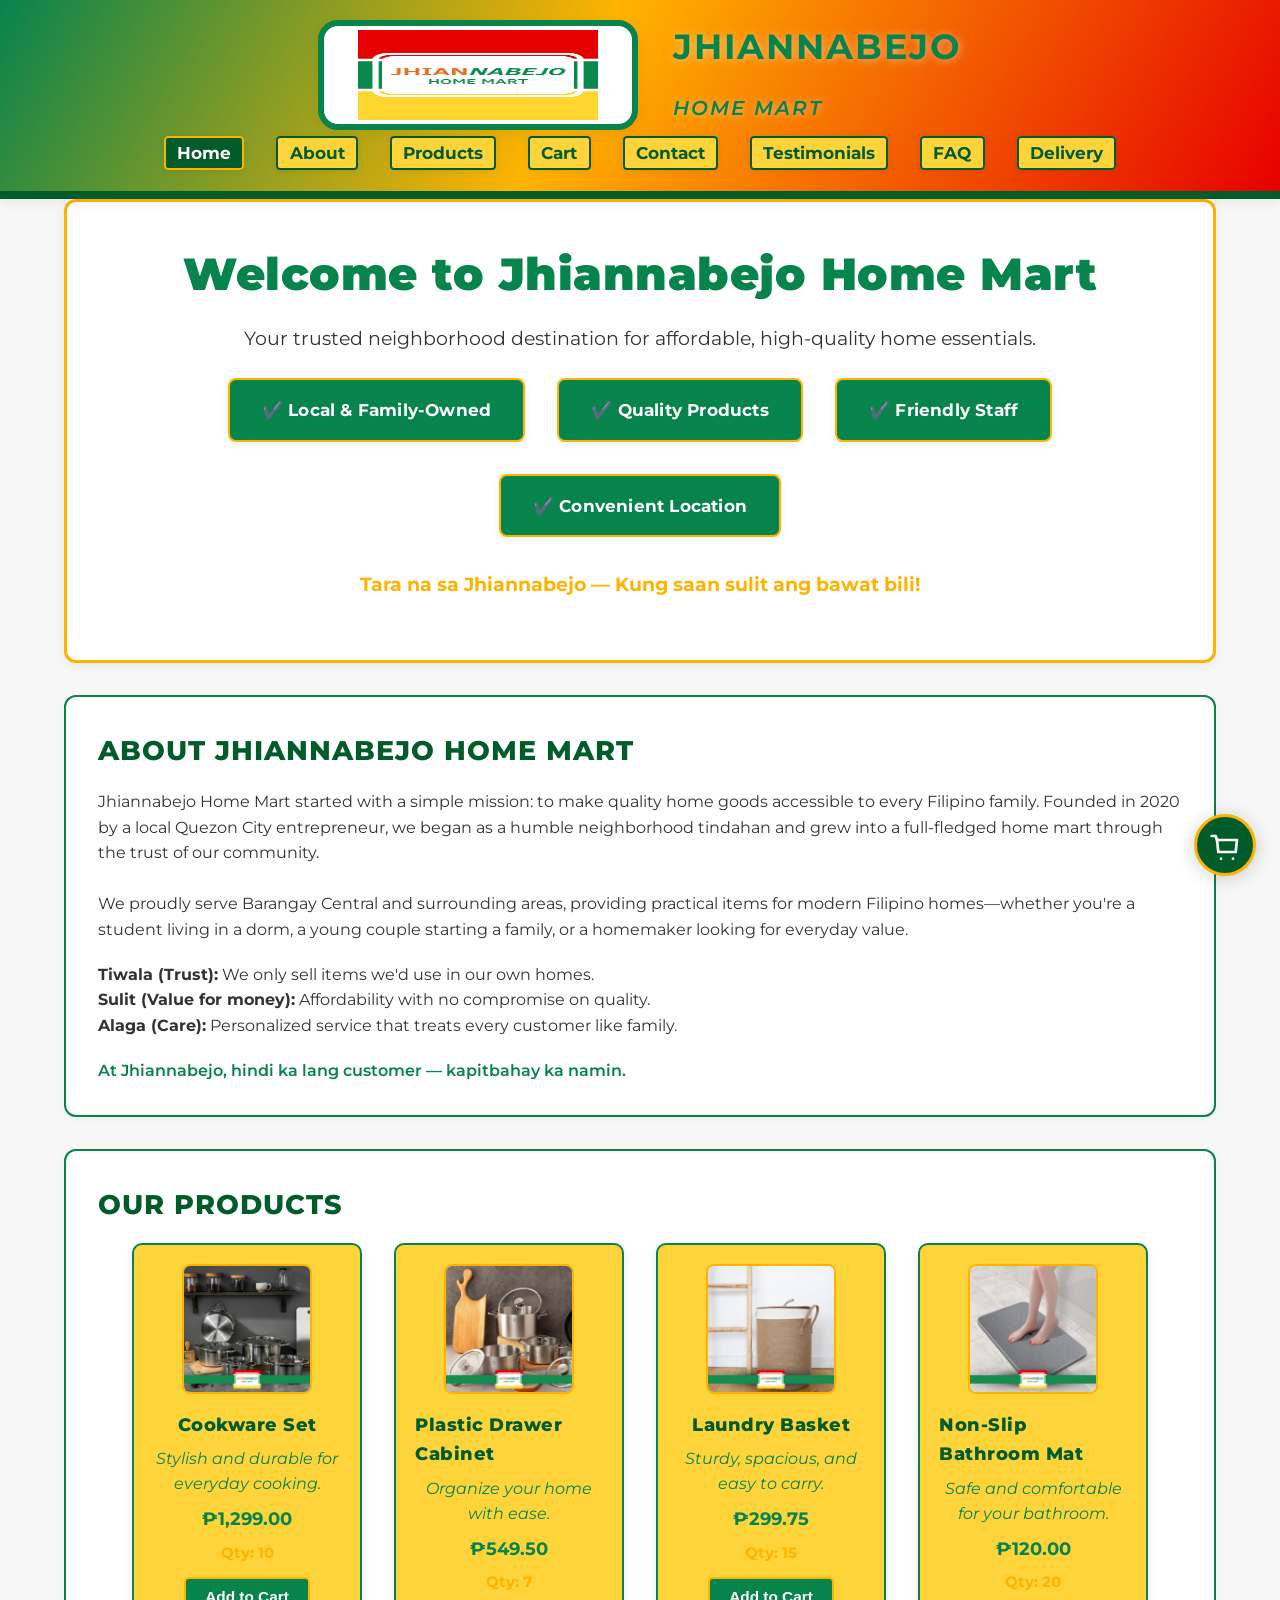
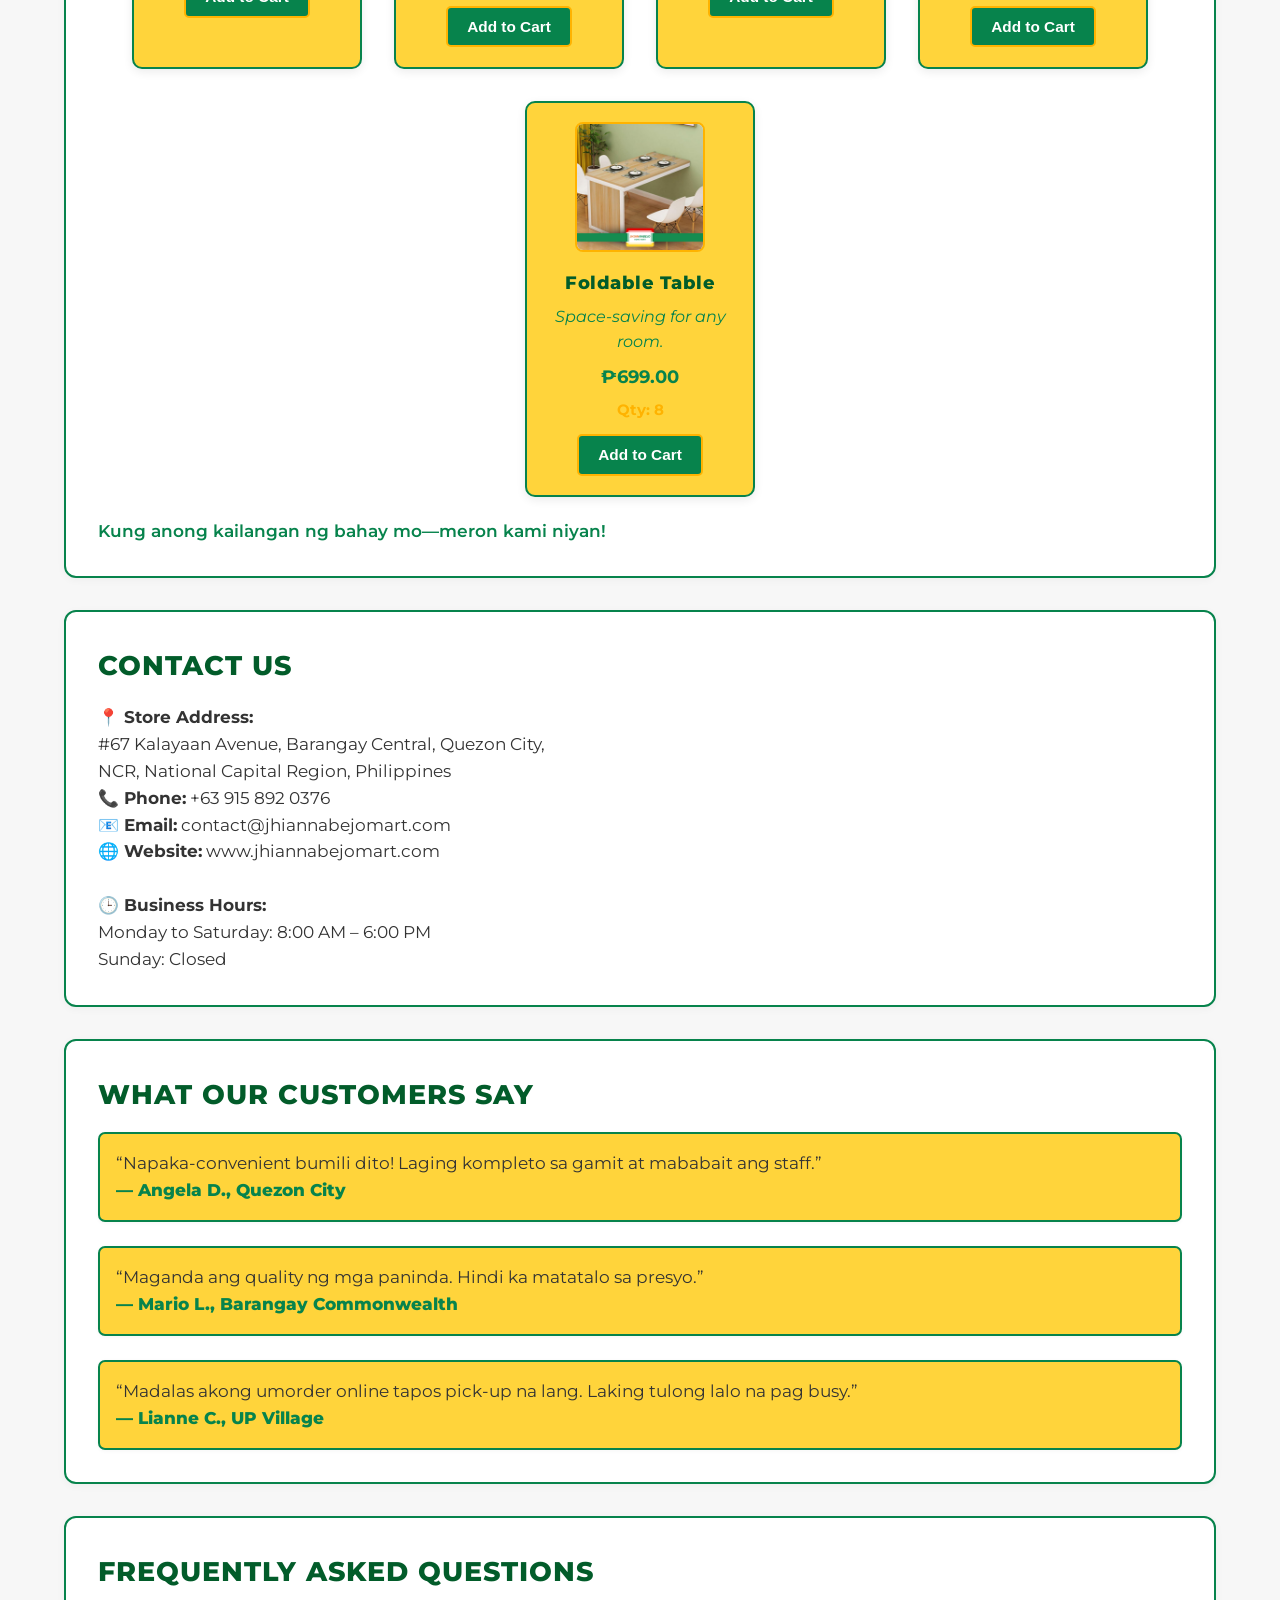
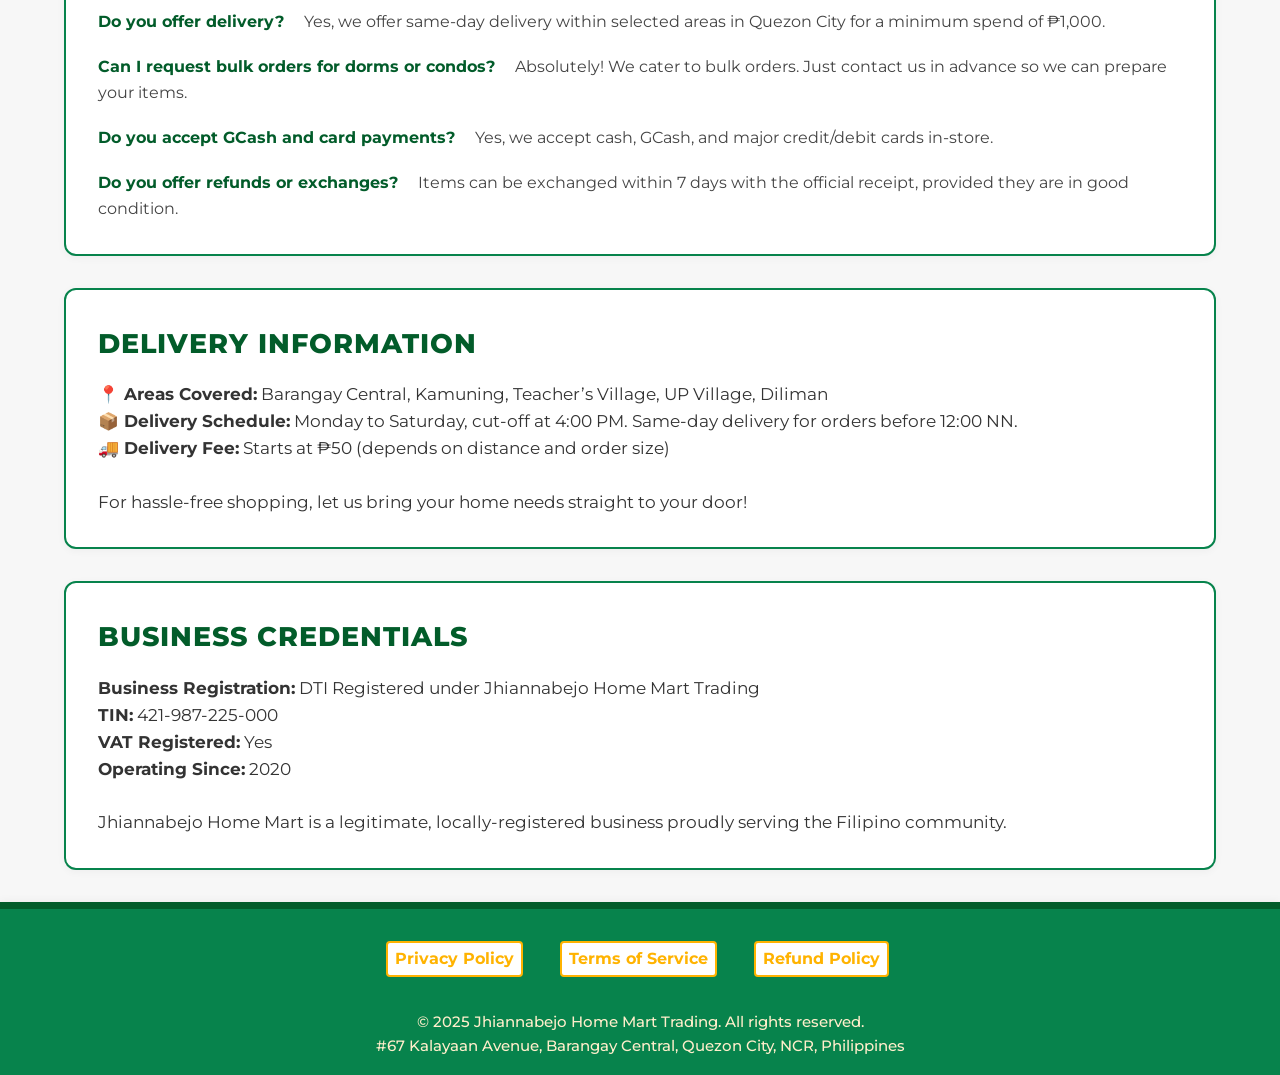
==== commit 1d1157ff: "Update index.html" ====
--- a/index.html
+++ b/index.html
@@ -751,7 +751,7 @@
         </div>
         <!-- Example Product 3 -->
         <div class="product-card">
-          <img src="images/Product (3).png" alt="Laundry Basket">
+          <img src="images/Product (4).png" alt="Laundry Basket">
           <span class="prod-name">Laundry Basket</span>
           <span class="prod-desc">Sturdy, spacious, and easy to carry.</span>
           <span class="prod-price">₱299.75</span>
@@ -760,7 +760,7 @@
         </div>
         <!-- Example Product 4 -->
         <div class="product-card">
-          <img src="images/Product (4).png" alt="Non-Slip Bathroom Mat">
+          <img src="images/Product (5).png" alt="Non-Slip Bathroom Mat">
           <span class="prod-name">Non-Slip Bathroom Mat</span>
           <span class="prod-desc">Safe and comfortable for your bathroom.</span>
           <span class="prod-price">₱120.00</span>
@@ -769,7 +769,7 @@
         </div>
         <!-- Example Product 5 -->
         <div class="product-card">
-          <img src="images/Product (5).png" alt="Foldable Table">
+          <img src="images/Product (3).png" alt="Foldable Table">
           <span class="prod-name">Foldable Table</span>
           <span class="prod-desc">Space-saving for any room.</span>
           <span class="prod-price">₱699.00</span>
@@ -781,8 +781,6 @@
         Kung anong kailangan ng bahay mo—meron kami niyan!
       </p>
     </section>
-
-    <!-- Removed Cart Section as marked in red box on screenshot -->
 
     <section id="contact" class="contact-section">
       <h2>Contact Us</h2>
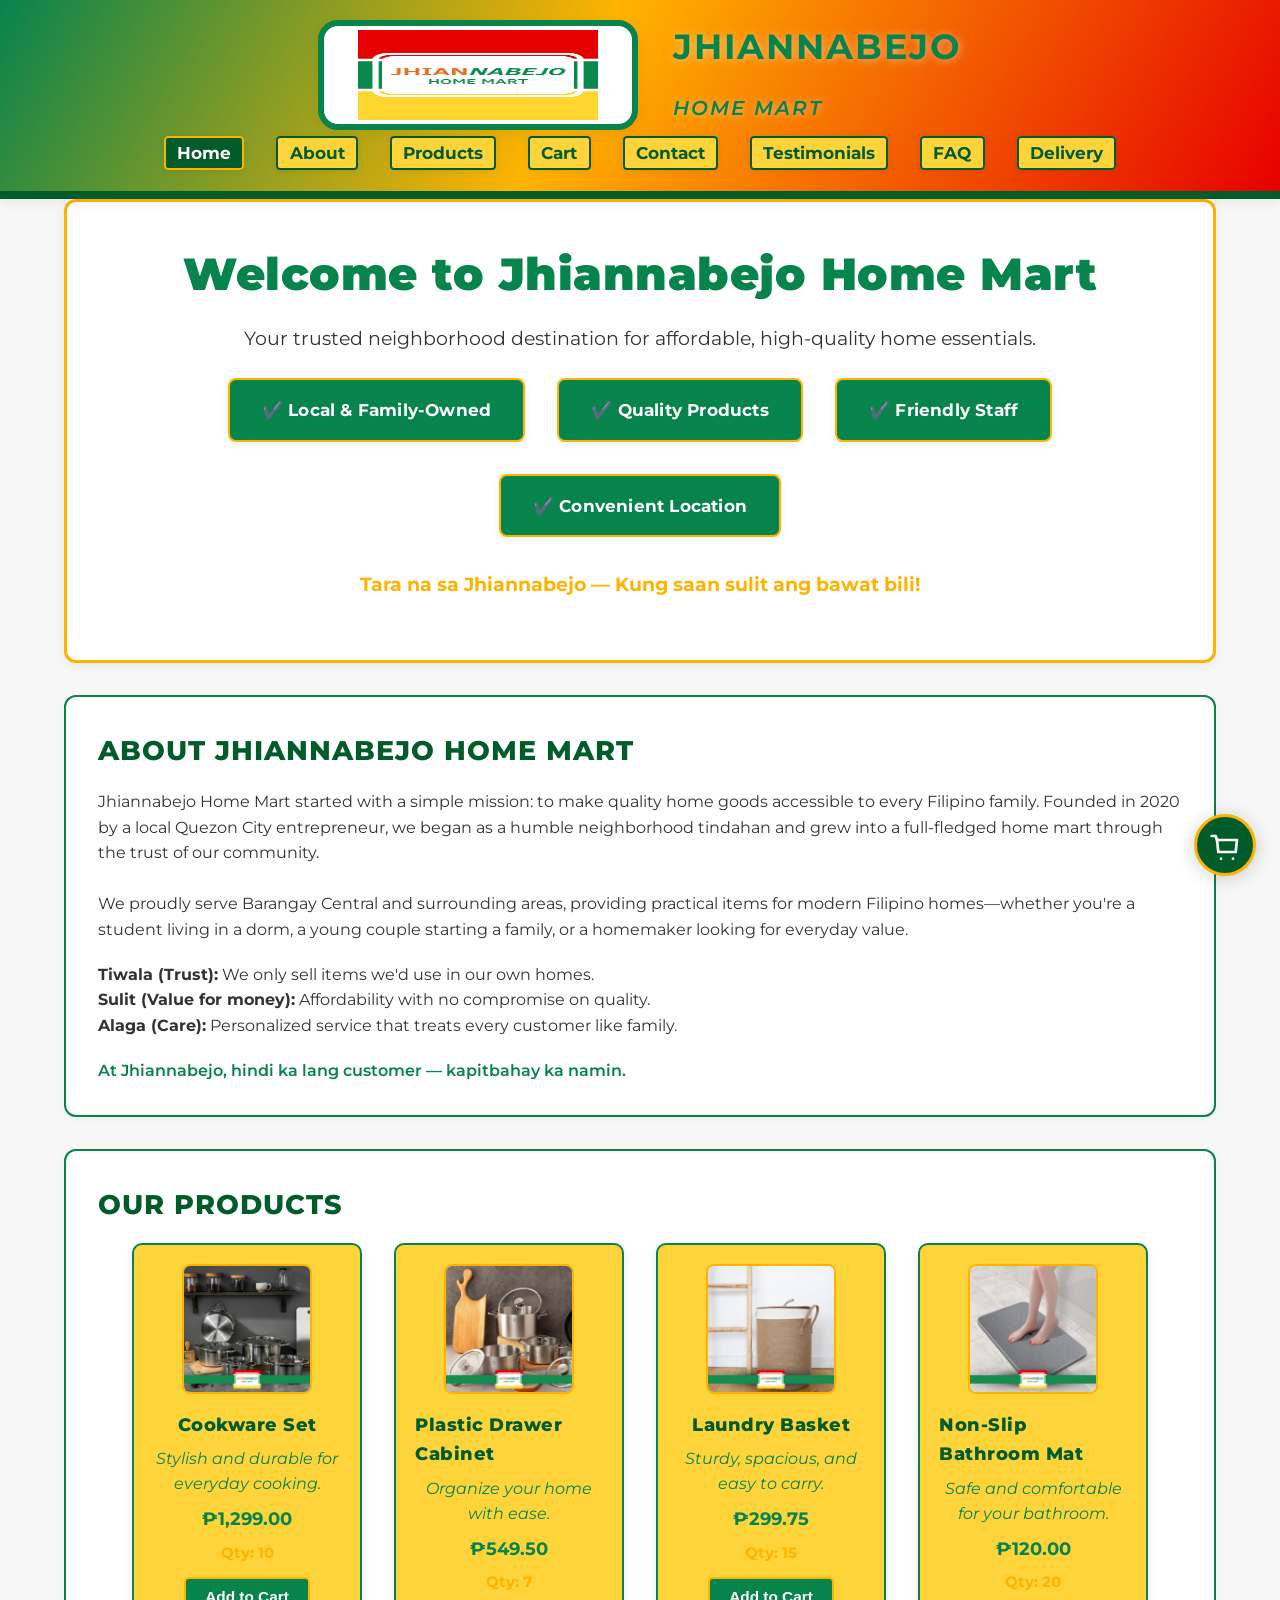
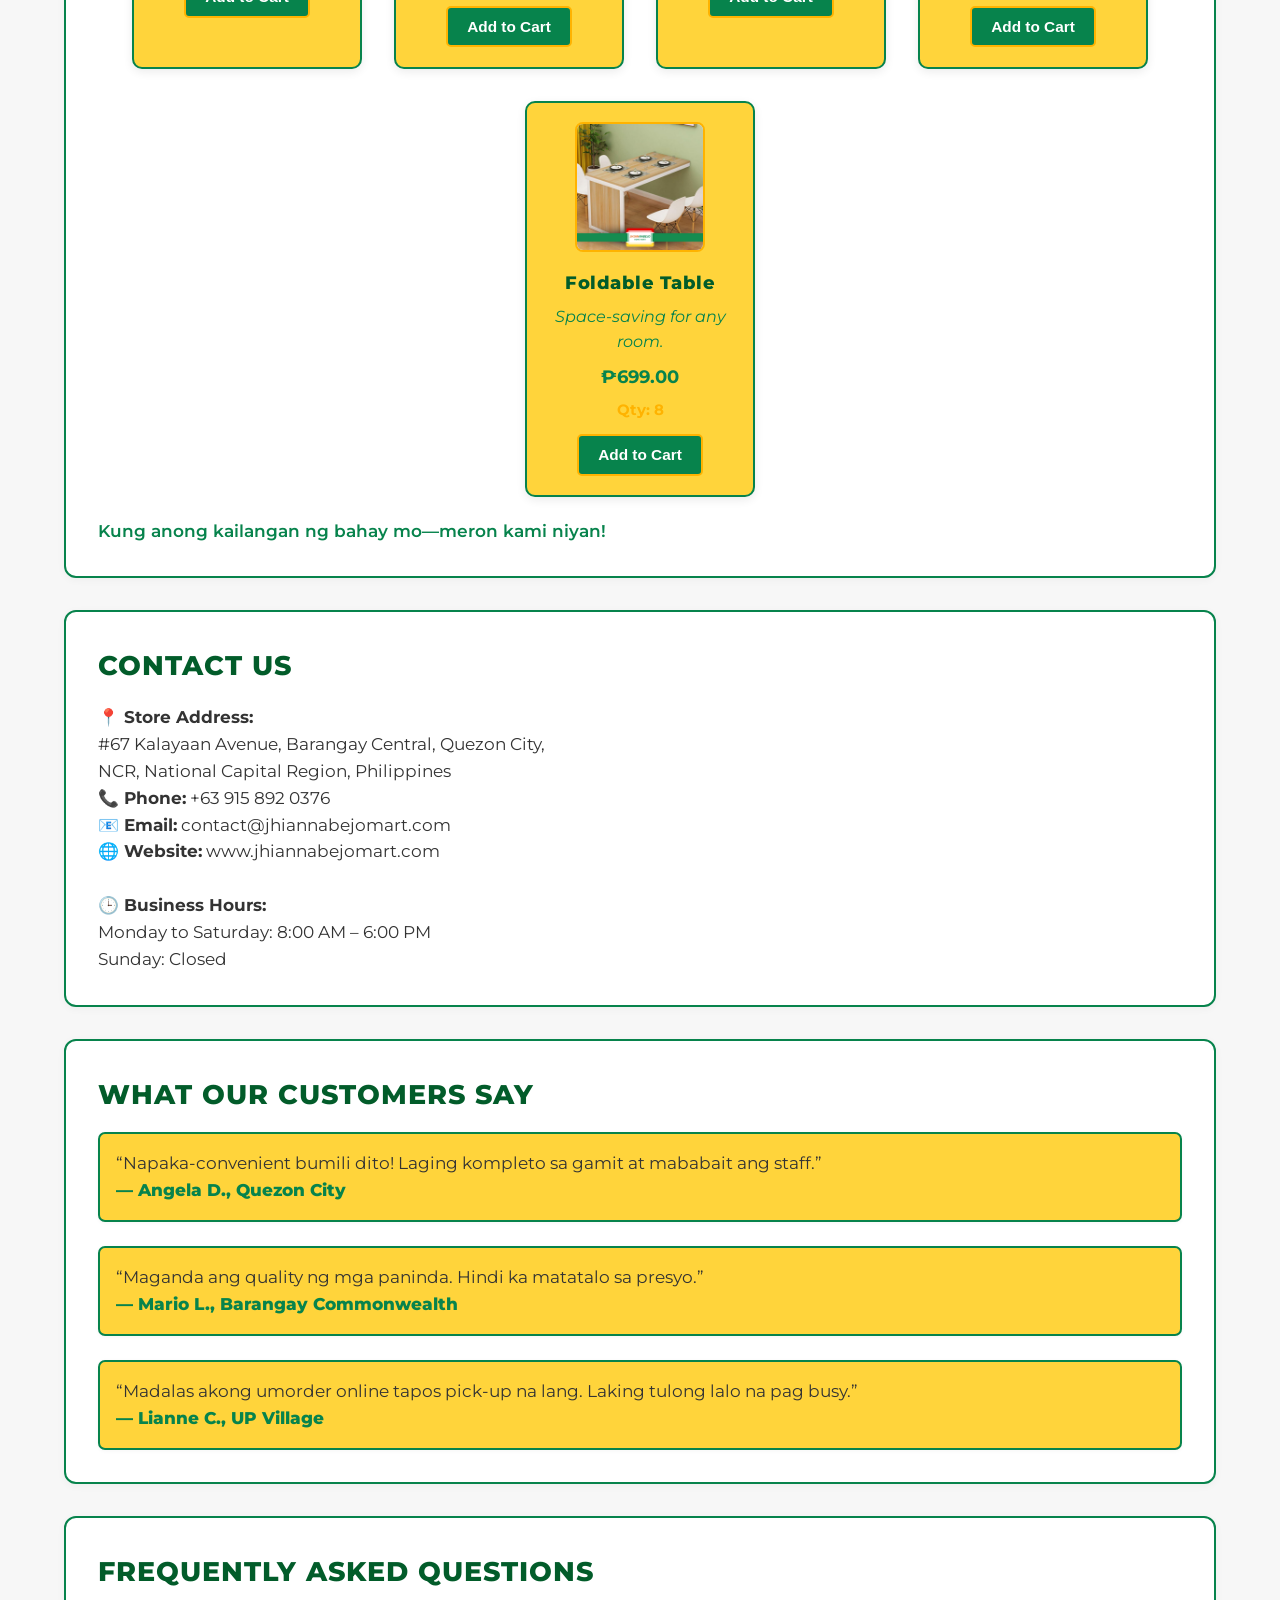
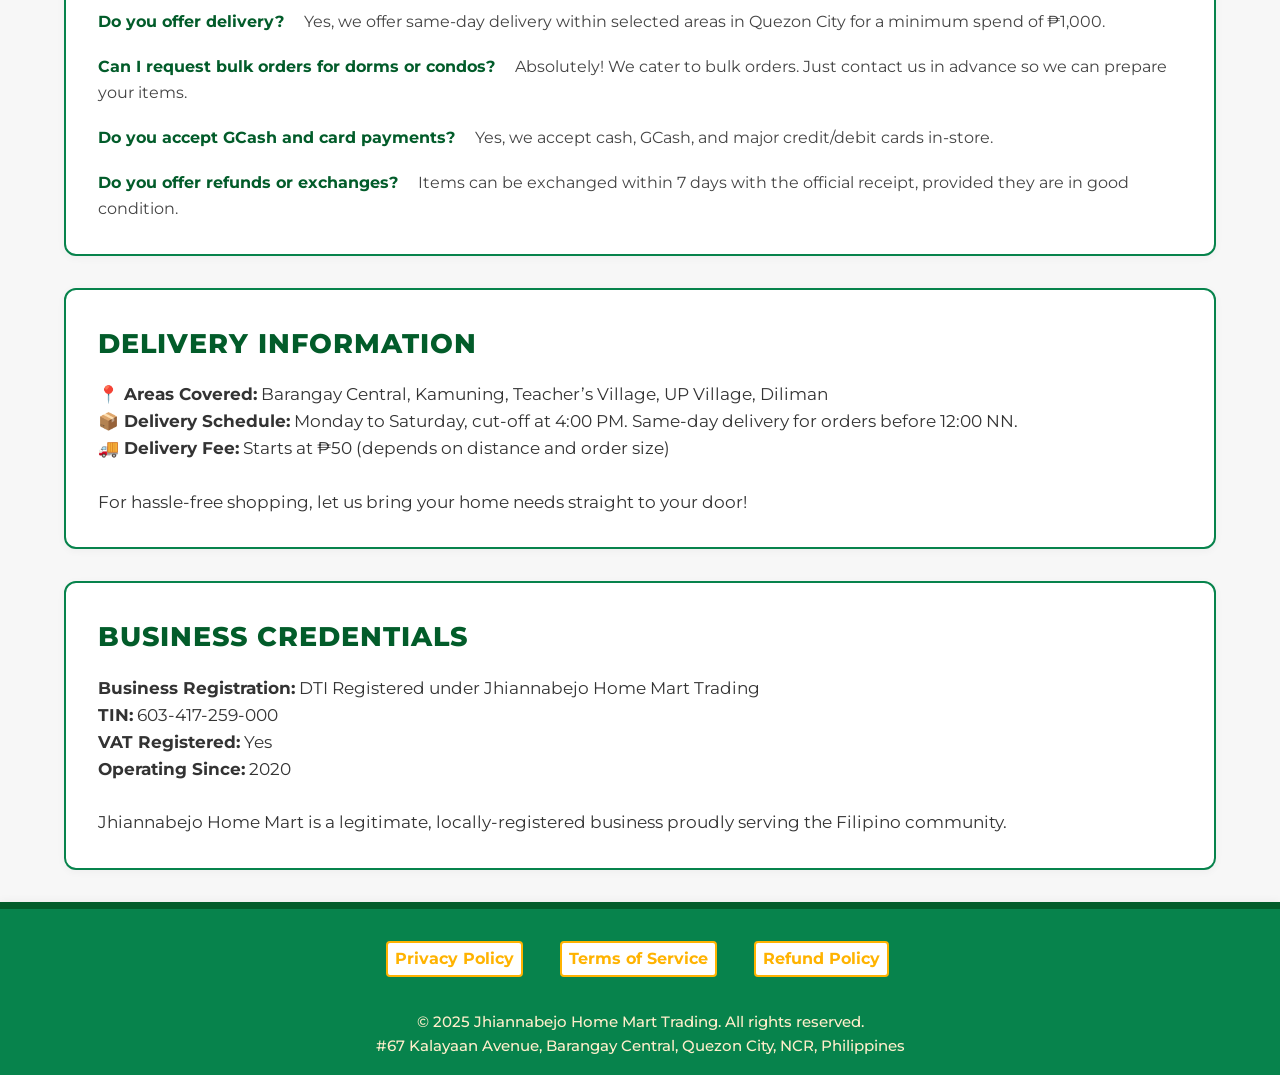
==== commit 525b4b12: "Update index.html" ====
--- a/index.html
+++ b/index.html
@@ -853,7 +853,7 @@
       <h2>Business Credentials</h2>
       <div class="credentials-details">
         <strong>Business Registration:</strong> DTI Registered under Jhiannabejo Home Mart Trading<br>
-        <strong>TIN:</strong> 421-987-225-000<br>
+        <strong>TIN:</strong> 603-417-259-000<br>
         <strong>VAT Registered:</strong> Yes<br>
         <strong>Operating Since:</strong> 2020<br>
         <br>
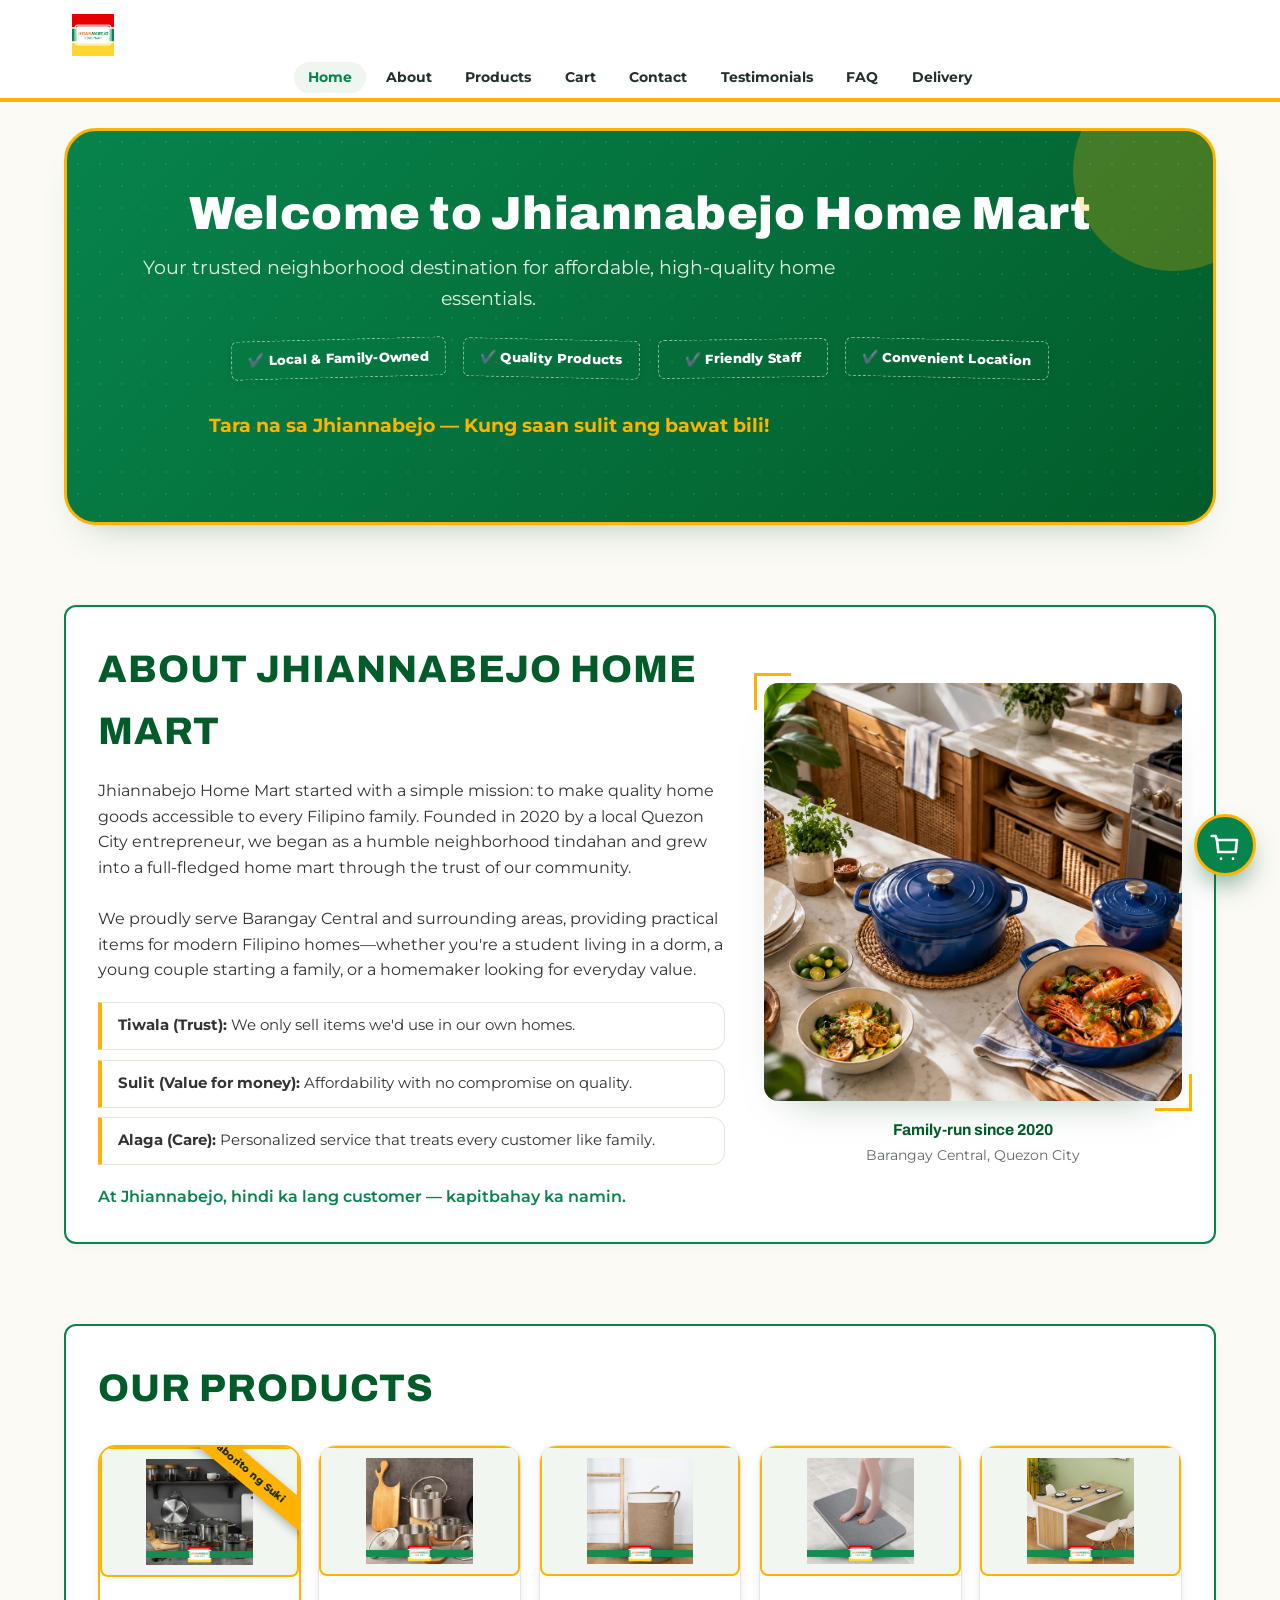
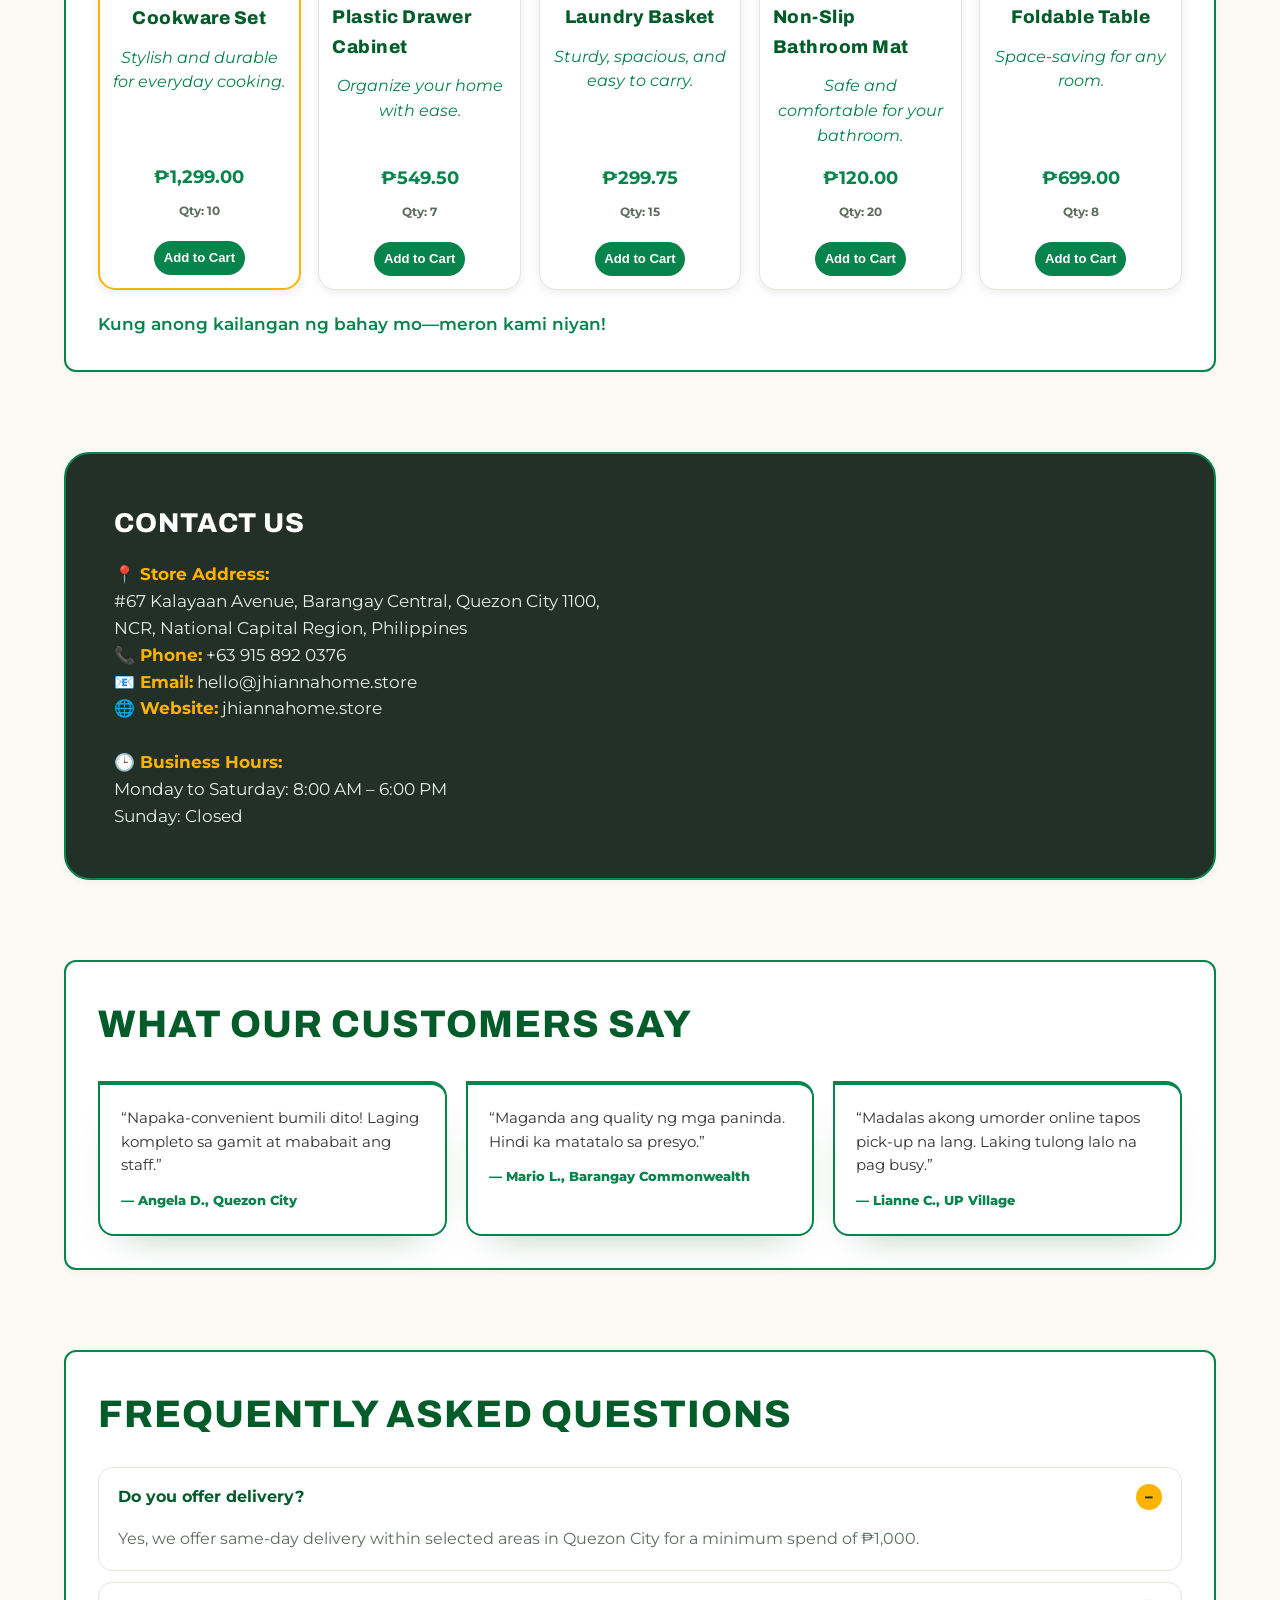
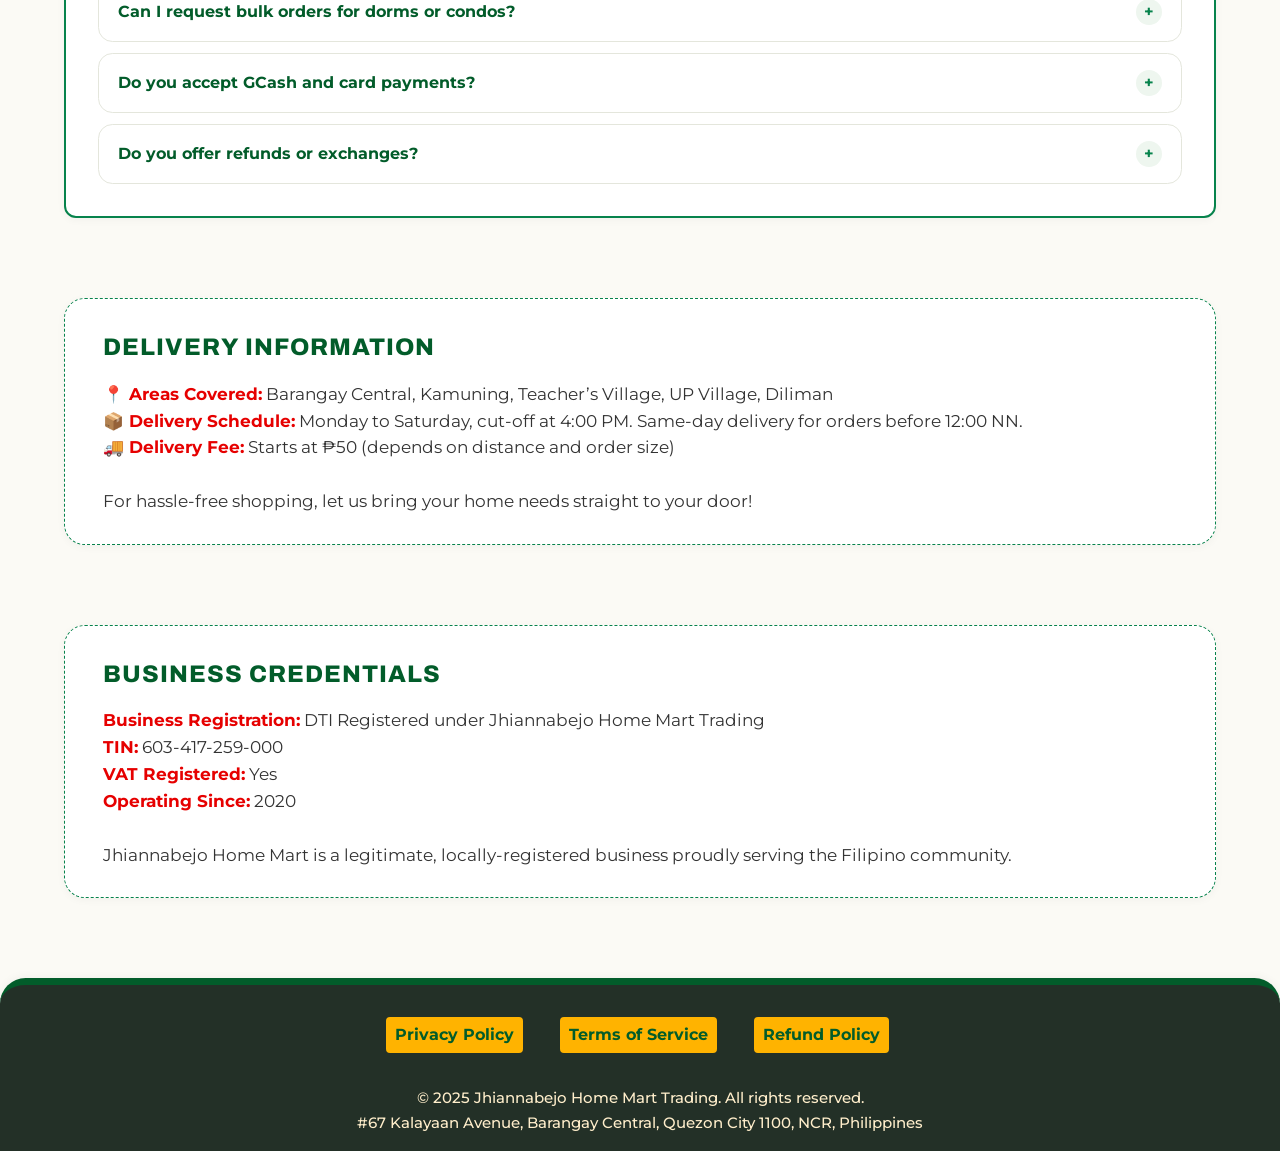
==== commit 82aa041e: "Update site content and fix business registration data Co-Authored-By: Claude Sonnet 5 <noreply@anth" ====
--- a/index.html
+++ b/index.html
@@ -7,6 +7,9 @@
   <meta name="description" content="Your trusted neighborhood destination for affordable, high-quality home essentials in Quezon City.">
   <link rel="icon" type="images/png" href="images/LOGO.png">
   <link href="https://fonts.googleapis.com/css?family=Montserrat:400,700&display=swap" rel="stylesheet">
+  <link rel="preconnect" href="https://fonts.googleapis.com">
+  <link rel="preconnect" href="https://fonts.gstatic.com" crossorigin>
+  <link href="https://fonts.googleapis.com/css2?family=Archivo:wght@700;800;900&display=swap" rel="stylesheet">
   <style>
     :root {
       --primary: #07834c;
@@ -665,6 +668,7 @@
       }
     }
   </style>
+  <link rel="stylesheet" href="polish.css">
 </head>
 <body>
   <header id="main-header">
@@ -688,10 +692,10 @@
           </div>
         </div>
         <ul id="nav-list">
-          <li><a href="#" class="active">Home</a></li>
+          <li><a href="index.html" class="active">Home</a></li>
           <li><a href="#about">About</a></li>
           <li><a href="#products">Products</a></li>
-          <li><a href="#cart">Cart</a></li>
+          <li><a href="#cartPopupModal" onclick="showCartPopup(); return false;">Cart</a></li>
           <li><a href="#contact">Contact</a></li>
           <li><a href="#testimonials">Testimonials</a></li>
           <li><a href="#faq">FAQ</a></li>
@@ -715,6 +719,7 @@
     </div>
 
     <section id="about" class="about-section">
+      <div class="about-text">
       <h2>About Jhiannabejo Home Mart</h2>
       <p>
         Jhiannabejo Home Mart started with a simple mission: to make quality home goods accessible to every Filipino family. Founded in 2020 by a local Quezon City entrepreneur, we began as a humble neighborhood tindahan and grew into a full-fledged home mart through the trust of our community.<br><br>
@@ -726,7 +731,9 @@
         <li><strong>Alaga (Care):</strong> Personalized service that treats every customer like family.</li>
       </ul>
       <p style="margin-top:1.2rem;color:var(--primary);font-weight:600;">At Jhiannabejo, hindi ka lang customer — kapitbahay ka namin.</p>
-    </section>
+      </div>
+<div class="hero-media-wrap"><figure class="refresh-hero-media refresh-hero-media-2"><img src="assets/hero-generated-v2.webp" alt="Illustrative Cobalt blue enamel cookware" width="1536" height="1024" fetchpriority="high" decoding="async"></figure><div class="media-caption"><strong>Family-run since 2020</strong>Barangay Central, Quezon City</div></div>
+</section>
 
     <section id="products">
       <h2>Our Products</h2>
@@ -786,11 +793,11 @@
       <h2>Contact Us</h2>
       <div class="contact-details">
         <strong>📍 Store Address:</strong><br>
-        #67 Kalayaan Avenue, Barangay Central, Quezon City,<br>
+        #67 Kalayaan Avenue, Barangay Central, Quezon City 1100,<br>
         NCR, National Capital Region, Philippines<br>
         <strong>📞 Phone:</strong> +63 915 892 0376<br>
-        <strong>📧 Email:</strong> contact@jhiannabejomart.com<br>
-        <strong>🌐 Website:</strong> www.jhiannabejomart.com
+        <strong>📧 Email:</strong> hello@jhiannahome.store<br>
+        <strong>🌐 Website:</strong> jhiannahome.store
         <br><br>
         <strong>🕒 Business Hours:</strong><br>
         Monday to Saturday: 8:00 AM – 6:00 PM<br>
@@ -819,22 +826,22 @@
     <section id="faq" class="faq-section">
       <h2>Frequently Asked Questions</h2>
       <div class="faq-list">
-        <div>
-          <span class="faq-q">Do you offer delivery?</span>
-          <span class="faq-a">Yes, we offer same-day delivery within selected areas in Quezon City for a minimum spend of ₱1,000.</span>
-        </div>
-        <div>
-          <span class="faq-q">Can I request bulk orders for dorms or condos?</span>
-          <span class="faq-a">Absolutely! We cater to bulk orders. Just contact us in advance so we can prepare your items.</span>
-        </div>
-        <div>
-          <span class="faq-q">Do you accept GCash and card payments?</span>
-          <span class="faq-a">Yes, we accept cash, GCash, and major credit/debit cards in-store.</span>
-        </div>
-        <div>
-          <span class="faq-q">Do you offer refunds or exchanges?</span>
-          <span class="faq-a">Items can be exchanged within 7 days with the official receipt, provided they are in good condition.</span>
-        </div>
+        <details class="faq-item" open>
+          <summary>Do you offer delivery?</summary>
+          <p>Yes, we offer same-day delivery within selected areas in Quezon City for a minimum spend of ₱1,000.</p>
+        </details>
+        <details class="faq-item">
+          <summary>Can I request bulk orders for dorms or condos?</summary>
+          <p>Absolutely! We cater to bulk orders. Just contact us in advance so we can prepare your items.</p>
+        </details>
+        <details class="faq-item">
+          <summary>Do you accept GCash and card payments?</summary>
+          <p>Yes, we accept cash, GCash, and major credit/debit cards in-store.</p>
+        </details>
+        <details class="faq-item">
+          <summary>Do you offer refunds or exchanges?</summary>
+          <p>Items can be exchanged within 7 days with the official receipt, provided they are in good condition.</p>
+        </details>
       </div>
     </section>
 
@@ -894,7 +901,7 @@
       </div>
       <div class="footer-info">
         &copy; 2025 Jhiannabejo Home Mart Trading. All rights reserved.<br>
-        #67 Kalayaan Avenue, Barangay Central, Quezon City, NCR, Philippines
+        #67 Kalayaan Avenue, Barangay Central, Quezon City 1100, NCR, Philippines
       </div>
     </div>
   </footer>
--- a/polish.css
+++ b/polish.css
@@ -0,0 +1,145 @@
+:root {
+  --green: #07834c;
+  --green-dark: #025c2a;
+  --gold: #ffb300;
+  --red: #e60000;
+  --cream: #fbfaf5;
+  --card: #fff;
+  --ink: #233027;
+  --muted: #5e6b61;
+  --line: #e4e6dc;
+  --radius: 1.3rem;
+  --shadow: 0 20px 42px -26px rgba(2,92,42,.4);
+  --display: 'Archivo', 'Montserrat', sans-serif;
+}
+html { scroll-behavior: smooth; }
+body { background: var(--cream); -webkit-font-smoothing: antialiased; }
+section[id] { scroll-margin-top: 110px; }
+h1, h2, .branding-title, .cart-popup-title { font-family: var(--display); }
+
+/* Header: the original 160px sticky header plus a 320x110 logo box
+   covered a huge chunk of the screen on scroll. Rebuilt compact. */
+#main-header { min-height: 0; background: var(--card); border-bottom: 4px solid var(--gold); box-shadow: none; padding: 0; }
+/* Legal pages reuse their own plain <header> without the #main-header id,
+   so they keep the original red/yellow striped header unless caught here. */
+header { min-height: 0; background: var(--card); border-bottom: 4px solid var(--gold); box-shadow: none; }
+.branding { gap: .7rem; margin: 0; top: 0; padding: .7rem 0 .3rem; justify-content: flex-start; }
+.branding-logo-box { min-width: 0; min-height: 0; padding: .2rem .5rem; margin: 0; border-radius: .6rem; border: none; box-shadow: none; background: transparent; }
+.branding-logo-box img { max-width: 150px; max-height: 42px; width: auto; }
+.branding-title { display: none; }
+nav { margin: 0 0 .5rem; }
+nav ul { gap: .3rem; }
+#nav-list a { font-weight: 700; color: var(--ink); font-size: .88rem; background: transparent; border: none; box-shadow: none; border-radius: 999px; padding: .4rem .9rem; }
+#nav-list a:hover, #nav-list a.active { background: #eef6ef; color: var(--green); border-color: transparent; }
+
+/* Intro / hero */
+.intro {
+  background: linear-gradient(135deg, var(--green) 0%, var(--green-dark) 100%); color: #fff;
+  border-radius: 2rem; padding: clamp(2rem, 5vw, 3.6rem); margin-top: 1.6rem; box-shadow: var(--shadow);
+  position: relative; overflow: hidden;
+}
+.intro::after { content: ''; position: absolute; top: -60px; right: -60px; width: 200px; height: 200px; border-radius: 50%; background: rgba(255,179,0,.25); }
+.intro::before {
+  content: ''; position: absolute; inset: 0; opacity: .5; pointer-events: none;
+  background-image: radial-gradient(rgba(255,255,255,.16) 1.5px, transparent 1.5px);
+  background-size: 22px 22px;
+}
+.intro h1 { color: #fff; text-shadow: none; font-size: clamp(1.9rem, 4vw, 2.9rem); line-height: 1.1; position: relative; }
+.intro > p { color: #dff3e6; max-width: 56ch; margin-top: .8rem; position: relative; }
+.features { display: flex; flex-wrap: wrap; gap: .9rem 1.1rem; margin-top: 1.6rem; position: relative; }
+.feature {
+  background: transparent; border: 1.5px dashed rgba(255,255,255,.55); border-radius: .4rem; padding: .5rem 1rem;
+  font-size: .82rem; font-weight: 800; letter-spacing: .02em; transform: rotate(-1.5deg); transition: transform .2s, background .2s;
+}
+.feature:nth-child(2n) { transform: rotate(1.3deg); }
+.feature:nth-child(3n) { transform: rotate(-.8deg); }
+.feature:hover { background: rgba(255,255,255,.12); transform: rotate(0deg) scale(1.04); }
+.intro p[style] { color: var(--gold) !important; position: relative; }
+
+/* About */
+.about-section { display: grid; grid-template-columns: 1.2fr .8fr; gap: 2.4rem; align-items: center; margin-top: clamp(3rem,7vw,5rem); }
+.about-section h2 { font-size: clamp(1.8rem,3.5vw,2.4rem); color: var(--green-dark); margin-bottom: 1rem; }
+.about-section ul { display: grid; gap: .6rem; }
+.about-section li { background: var(--card); border: 1px solid var(--line); border-left: 4px solid var(--gold); border-radius: 0 .8rem .8rem 0; padding: .7rem 1rem; font-size: .92rem; }
+.hero-media-wrap { width: 100%; }
+.refresh-hero-media { width: 100%; margin: 0; position: relative; height: 0; padding-top: 100%; }
+.refresh-hero-media::before, .refresh-hero-media::after {
+  content: ''; position: absolute; width: 34px; height: 34px; border: 3px solid var(--gold); z-index: 2; pointer-events: none;
+}
+.refresh-hero-media::before { top: -10px; left: -10px; border-right: none; border-bottom: none; }
+.refresh-hero-media::after { bottom: -10px; right: -10px; border-left: none; border-top: none; }
+.refresh-hero-media img { position: absolute; inset: 0; width: 100%; height: 100%; object-fit: cover; border-radius: .9rem; box-shadow: var(--shadow); z-index: 1; }
+.media-caption {
+  margin-top: 1rem; text-align: center; font-size: .86rem; color: var(--muted); display: flex; flex-direction: column; gap: .15rem;
+}
+.media-caption strong { font-family: var(--display); color: var(--green-dark); font-size: .98rem; }
+
+/* Products */
+#products { margin-top: clamp(3rem,7vw,5rem); }
+#products h2 { font-size: clamp(1.8rem,3.5vw,2.4rem); color: var(--green-dark); margin-bottom: 1.6rem; }
+.products-grid { display: grid; grid-template-columns: repeat(5, 1fr); gap: 1.1rem; }
+.product-card { width: auto; max-width: 100%; background: var(--card); border: 1px solid var(--line); border-radius: 1.1rem; padding: 0; overflow: hidden; display: flex; flex-direction: column; position: relative; transition: transform .2s, box-shadow .2s, border-color .2s; }
+.product-card:hover { transform: translateY(-5px); box-shadow: var(--shadow); }
+.product-card:nth-child(1) { border: 2px solid var(--gold); }
+.product-card:nth-child(1)::before {
+  content: 'Paborito ng Suki'; position: absolute; top: .7rem; right: -2.1rem; z-index: 2; background: var(--gold); color: var(--ink);
+  font-size: .64rem; font-weight: 800; letter-spacing: .03em; padding: .3rem 2.4rem; transform: rotate(40deg); box-shadow: 0 3px 8px rgba(0,0,0,.25);
+}
+.product-card img { width: 100%; height: 130px; object-fit: contain; background: #f1f6f1; padding: .6rem; }
+.prod-name { font-family: var(--display); font-weight: 800; color: var(--green-dark); font-size: .92rem; padding: .7rem .8rem 0; }
+.prod-desc { color: var(--muted); font-size: .76rem; padding: .25rem .8rem 0; flex: 1; }
+.prod-price { color: var(--red); font-weight: 800; font-size: 1rem; padding: .5rem .8rem 0; }
+.prod-stock, .product-card .prod-stock { color: var(--muted); font-size: .72rem; padding: .1rem .8rem .6rem; }
+.product-card button { margin: 0 .8rem .8rem; background: var(--green); color: #fff; border: none; border-radius: 999px; padding: .6rem; font-weight: 700; font-size: .82rem; cursor: pointer; }
+.product-card button:hover { background: var(--gold); color: var(--ink); }
+
+/* Contact */
+.contact-section { background: var(--ink); color: #e7efe9; border-radius: 1.6rem; padding: clamp(1.8rem,4vw,3rem); margin-top: clamp(3rem,7vw,5rem); }
+.contact-section h2 { color: #fff; margin-bottom: 1rem; }
+.contact-details strong { color: var(--gold); }
+
+/* Testimonials */
+.testimonials-section { margin-top: clamp(3rem,7vw,5rem); }
+.testimonials-section h2 { color: var(--green-dark); font-size: clamp(1.8rem,3.5vw,2.4rem); margin-bottom: 1.6rem; }
+.testimonials-list { display: grid; grid-template-columns: repeat(3, 1fr); gap: 1.2rem; }
+.testimonial { background: var(--card); border-top: 4px solid var(--green); border-radius: 0 1rem 1rem 1rem; box-shadow: var(--shadow); padding: 1.4rem 1.3rem; font-size: .92rem; }
+.testimonial strong { color: var(--green); display: block; margin-top: .8rem; font-size: .8rem; }
+
+/* FAQ */
+.faq-section { margin-top: clamp(3rem,7vw,5rem); }
+.faq-section h2 { color: var(--green-dark); font-size: clamp(1.8rem,3.5vw,2.4rem); margin-bottom: 1.4rem; }
+.faq-list { display: flex; flex-direction: column; gap: .7rem; }
+.faq-item { background: var(--card); border: 1px solid var(--line); border-radius: .9rem; overflow: hidden; }
+.faq-item summary { cursor: pointer; list-style: none; padding: 1rem 1.2rem; font-weight: 700; color: var(--green-dark); display: flex; justify-content: space-between; gap: 1rem; }
+.faq-item summary::-webkit-details-marker { display: none; }
+.faq-item summary::after { content: '+'; flex: none; width: 26px; height: 26px; border-radius: 50%; background: #eef6ef; color: var(--green); display: flex; align-items: center; justify-content: center; }
+.faq-item[open] summary::after { content: '\2212'; background: var(--gold); color: var(--ink); }
+.faq-item p { padding: 0 1.2rem 1.1rem; margin: 0; color: var(--muted); }
+
+/* Delivery + credentials */
+.delivery-section, .credentials-section { margin-top: clamp(3rem,7vw,5rem); background: var(--card); border: 1px dashed var(--green); border-radius: 1.3rem; padding: 1.8rem clamp(1.2rem,4vw,2.4rem); }
+.delivery-section h2, .credentials-section h2 { color: var(--green-dark); font-size: 1.5rem; margin-bottom: .9rem; }
+.delivery-details strong, .credentials-details strong { color: var(--red); }
+
+/* Cart */
+.cart-float-btn { background: var(--green); box-shadow: 0 14px 28px -8px rgba(2,92,42,.6); }
+.cart-popup-content { border-radius: 1.3rem; }
+.cart-popup-title { color: var(--green-dark); }
+.cart-popup-checkout { background: var(--green); border-radius: 999px; }
+.cart-popup-checkout:hover { background: var(--gold); color: var(--ink); }
+
+/* Footer */
+footer { background: var(--ink); border-radius: 1.6rem 1.6rem 0 0; margin-top: 3rem; }
+.footer-links a { color: var(--green-dark); background: var(--gold); border-color: var(--gold); }
+
+@media (max-width: 1000px) {
+  .about-section { grid-template-columns: 1fr; }
+  .hero-media-wrap { order: -1; max-width: 320px; margin: 0 auto; }
+  .products-grid { grid-template-columns: repeat(2, 1fr); }
+  .testimonials-list { grid-template-columns: 1fr; }
+}
+@media (max-width: 600px) {
+  .products-grid { grid-template-columns: 1fr 1fr; gap: .8rem; }
+  .intro { border-radius: 1.4rem; }
+}
+@media (prefers-reduced-motion: reduce) { html { scroll-behavior: auto; } * { transition: none !important; } }
